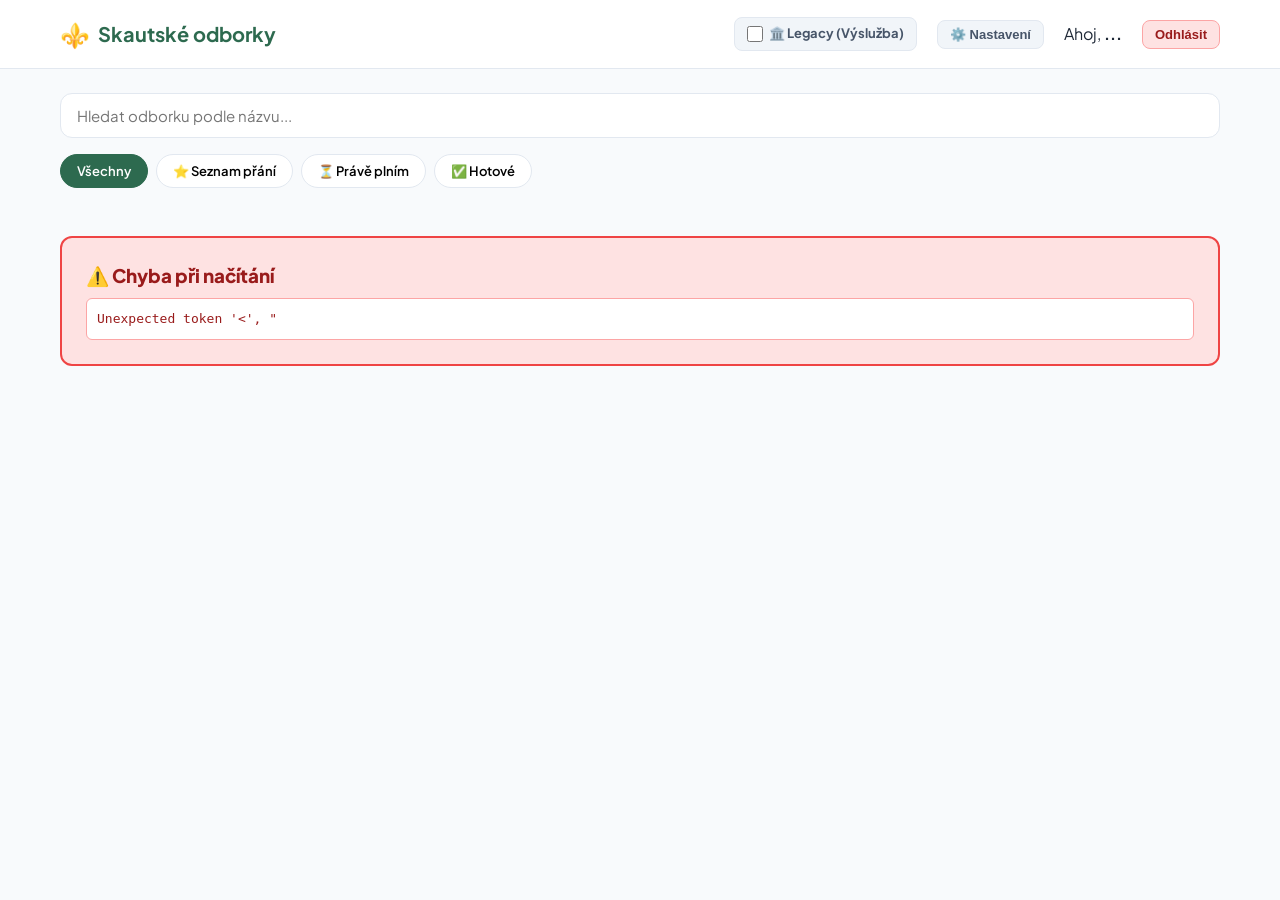
==== aplikace.html @ f05909e8 "Zmeny v teto verzy: Pridanani prihlasovani a ucty (zatim pouze zalozene mnou) Pridani dark modu Pres" ====
<!DOCTYPE html>
<html lang="cs">
<head>
    <meta charset="UTF-8">
    <meta name="viewport" content="width=device-width, initial-scale=1.0">
    <title>Skautské odborky - Tracker</title>
    <link rel="stylesheet" href="style.css">
    <link rel="preconnect" href="https://fonts.googleapis.com">
    <link rel="preconnect" href="https://fonts.gstatic.com" crossorigin>
    <link href="https://fonts.googleapis.com/css2?family=Plus+Jakarta+Sans:wght@400;500;600;700;800&display=swap" rel="stylesheet">
</head>
<body>

    <!-- Horní lišta -->
    <header class="navbar">
        <div class="container nav-content">
            <div class="logo">
                <span class="logo-icon">⚜️</span>
                <h1>Skautské odborky</h1>
            </div>
            <div class="user-panel">
                <div class="legacy-switch">
                    <label class="toggle-label" title="Přepnout mezi aktivními odborkami a odborkami ve výslužbě">
                        <input type="checkbox" id="legacy-toggle"> 
                        <span class="legacy-toggle-text">🏛️ Legacy (Výslužba)</span>
                    </label>
                </div>
                <button id="settings-btn" class="settings-btn" title="Nastavení profilu">⚙️ Nastavení</button>
                <div class="user-greeting">Ahoj, <strong id="username-display">...</strong></div>
                <button id="logout-btn" class="logout-btn" title="Odhlásit se">Odhlásit</button>
            </div>
        </div>
    </header>

    <!-- Hlavní obsah a filtry -->
    <main class="container">
        <section class="controls-section">
            <div class="search-box">
                <input type="text" id="search-input" placeholder="Hledat odborku podle názvu...">
            </div>

            <!-- Filtr podle stavu -->
            <div class="filter-tabs" id="status-filters">
                <button class="tab-btn active" data-status="all">Všechny</button>
                <button class="tab-btn" data-status="chci_plnit">⭐ Seznam přání</button>
                <button class="tab-btn" data-status="plnim">⏳ Právě plním</button>
                <button class="tab-btn" data-status="splneno">✅ Hotové</button>
            </div>

            <!-- Filtr podle kategorie -->
            <div class="category-filters" id="category-filters">
                <!-- Generováno JS -->
            </div>
        </section>

        <!-- Mřížka odborek -->
        <section class="badges-grid" id="badges-grid">
            <div class="loading">Načítám data z databáze a katalogu...</div>
        </section>
    </main>

    <!-- Modální okno detailu odborky -->
    <div class="modal-overlay" id="badge-modal">
        <div class="modal-card">
            <button class="modal-close" id="modal-close-btn">&times;</button>
            
            <div class="modal-header">
                <div class="modal-badge-meta">
                    <img id="modal-badge-icon" src="" alt="" class="modal-badge-icon" style="display: none;">
                    <div>
                        <div class="modal-meta-top" style="display: flex; align-items: center; gap: 8px; flex-wrap: wrap; margin-bottom: 2px;">
                            <span class="category-pill" id="modal-badge-category"></span>
                            <a id="modal-methodology-link" href="#" target="_blank" class="modal-external-link">Oficiální web ↗</a>
                            <a id="modal-junshop-link" href="#" target="_blank" class="modal-external-link">Junshop 🛍️</a>
                        </div>
                        <h2 id="modal-badge-title">Název odborky</h2>
                    </div>
                </div>
                <div class="modal-status-badge" id="modal-status-container"></div>
            </div>

            <p class="modal-description" id="modal-badge-desc"></p>

            <div class="modal-progress-summary">
                <div class="progress-box">
                    <span>Dokaž to: <strong id="dt-progress-text">0 / 0</strong></span>
                    <div class="progress-bar"><div class="progress-fill" id="dt-progress-bar"></div></div>
                </div>
                <div class="progress-box">
                    <span>Ukaž se: <strong id="us-progress-text">0 / 0</strong></span>
                    <div class="progress-bar"><div class="progress-fill" id="us-progress-bar"></div></div>
                </div>
            </div>

            <div class="modal-tasks-container">
                <div class="task-section">
                    <div class="task-section-header">
                        <h3>DOKAŽ TO <span>(hlavní podmínky)</span></h3>
                        <span class="req-label" id="dt-req-label"></span>
                    </div>
                    <ul class="task-list" id="dt-task-list"></ul>
                </div>
                <div class="task-section">
                    <div class="task-section-header">
                        <h3>UKAŽ SE <span>(doplňující podmínky)</span></h3>
                        <span class="req-label" id="us-req-label"></span>
                    </div>
                    <ul class="task-list" id="us-task-list"></ul>
                </div>
            </div>
        </div>
    </div>

    <!-- Modální okno pro nastavení profilu -->
    <div class="modal-overlay" id="settings-modal">
        <div class="modal-card" style="max-width: 420px; padding: 28px;">
            <button class="modal-close" id="settings-close-btn">&times;</button>
            <div class="modal-header" style="margin-bottom: 24px;">
                <h2 style="font-size: 22px; font-weight: 800; color: var(--text-main);">Nastavení profilu</h2>
            </div>
            
            <div class="form-group" style="margin-bottom: 24px;">
                <label style="display: block; font-size: 13px; font-weight: 600; margin-bottom: 6px;">Věková kategorie</label>
                <select id="settings-age-group" style="width: 100%; padding: 10px 12px; border: 1px solid var(--border); border-radius: 8px;">
                    <option value="mladsi_skauti">Mladší skauti / skautky</option>
                    <option value="starsi_skauti">Starší skauti / skautky</option>
                    <option value="roveri">Roveři a rangers</option>
                </select>
                <small style="display: block; color: var(--text-muted); font-size: 12px; margin-top: 6px;">
                    Změna kategorie automaticky přepočítá požadavky u všech odborek.
                </small>
            </div>

            <!-- Tmavý režim -->
            <div class="form-group" style="margin-bottom: 24px; display: flex; align-items: center; justify-content: space-between; padding: 12px 16px; border-radius: 8px; border: 1px solid var(--border);">
                <div>
                    <label style="display: block; font-size: 13px; font-weight: 700; margin-bottom: 2px;">🌙 Tmavý režim</label>
                    <small style="color: var(--text-muted); font-size: 12px;">Šetří oči ve tmě</small>
                </div>
                <label class="toggle-label">
                    <input type="checkbox" id="dark-mode-toggle" style="width: 18px; height: 18px; cursor: pointer;">
                </label>
            </div>

            <hr style="border: 0; border-top: 1px solid var(--border); margin: 24px 0;">

            <!-- Rozbalovací tlačítko pro změnu hesla -->
            <button type="button" id="toggle-password-btn" style="width: 100%; padding: 12px 16px; background: transparent; border: 1px solid var(--border); border-radius: 8px; cursor: pointer; color: var(--text-main); font-weight: 600; text-align: left; display: flex; justify-content: space-between; align-items: center;">
                <span>🔒 Změnit heslo</span>
                <span id="toggle-password-icon" style="color: var(--text-muted); font-size: 12px;">▼</span>
            </button>

            <!-- Skrytá sekce s formulářem -->
            <div id="password-section" style="display: none; margin-top: 16px;">
                <form id="change-password-form">
                    <div class="form-group" style="margin-bottom: 12px;">
                        <label style="display: block; font-size: 13px; font-weight: 600; margin-bottom: 6px;">Staré heslo</label>
                        <input type="password" id="old-password" required style="width: 100%; padding: 10px 12px; border: 1px solid var(--border); border-radius: 8px;">
                    </div>
                    <div class="form-group" style="margin-bottom: 16px;">
                        <label style="display: block; font-size: 13px; font-weight: 600; margin-bottom: 6px;">Nové heslo</label>
                        <input type="password" id="new-password" required style="width: 100%; padding: 10px 12px; border: 1px solid var(--border); border-radius: 8px;">
                    </div>
                    <div id="pwd-error" style="color: #dc2626; font-size: 13px; margin-bottom: 10px;"></div>
                    <div id="pwd-success" style="color: #15803d; font-size: 13px; margin-bottom: 10px;"></div>
                    <button type="submit" class="auth-btn" style="width: 100%; background: var(--primary); color: white; border: none; padding: 12px; border-radius: 8px; font-weight: 700; cursor: pointer;">Uložit nové heslo</button>
                </form>
            </div>
        </div>
    </div>

    <script src="app.js"></script>
</body>
</html>
---- style.css ----
:root {
    --primary: #2d6a4f;
    --primary-hover: #1b4332;
    --text-main: #1f2937;
    --text-muted: #64748b;
    --bg-page: #f8fafc;
    --bg-card: #ffffff;
    --border: #e2e8f0;
    --radius: 12px;
    --shadow: 0 4px 6px -1px rgba(0, 0, 0, 0.05), 0 2px 4px -2px rgba(0, 0, 0, 0.05);

    /* Oficiální barvy 10 kategorií */
    --cat-umelecke: #d94e34;
    --cat-technicke: #7a3026;
    --cat-tabornicke: #2d7a5b;
    --cat-humanitni: #6b528e;
    --cat-prirodovedne: #489a6b;
    --cat-sluzba: #c83232;
    --cat-vodacke: #1d9dc7;
    --cat-sportovni: #2b5997;
    --cat-oddil: #d93d59;
    --cat-duchovni: #c99a3e;
}

* {
    box-sizing: border-box;
    margin: 0;
    padding: 0;
}

body {
    font-family: 'Plus Jakarta Sans', sans-serif;
    background-color: var(--bg-page);
    color: var(--text-main);
    line-height: 1.5;
    transition: background-color 0.35s ease;
}

.container {
    max-width: 1200px;
    margin: 0 auto;
    padding: 0 20px;
}

/* =========================================
   ZÁKLADNÍ FORMULÁŘOVÉ PRVKY
========================================= */
select, input[type="text"], input[type="password"] {
    font-family: inherit;
    padding: 8px 12px;
    border: 1px solid var(--border);
    border-radius: 8px;
    background: #fff;
    color: var(--text-main);
    font-size: 14px;
    outline: none;
    transition: border-color 0.2s;
}

select:focus, input[type="text"]:focus, input[type="password"]:focus {
    border-color: var(--primary);
}

/* =========================================
   PŘIHLAŠOVÁNÍ & REGISTRACE (auth)
========================================= */
.auth-overlay {
    position: fixed;
    top: 0;
    left: 0;
    width: 100%;
    height: 100%;
    background: rgba(15, 23, 42, 0.75);
    backdrop-filter: blur(6px);
    display: flex;
    justify-content: center;
    align-items: center;
    z-index: 2000;
    padding: 20px;
}

.auth-card {
    background: #ffffff;
    border-radius: 16px;
    width: 100%;
    max-width: 420px;
    padding: 32px;
    box-shadow: 0 25px 50px -12px rgba(0, 0, 0, 0.25);
}

.auth-form h2 {
    font-size: 22px;
    font-weight: 800;
    margin-bottom: 20px;
    color: var(--text-main);
    text-align: center;
}

.form-group {
    margin-bottom: 16px;
}

.form-group label {
    display: block;
    font-size: 13px;
    font-weight: 600;
    margin-bottom: 6px;
    color: var(--text-main);
}

.auth-btn {
    width: 100%;
    background: var(--primary);
    color: #fff;
    border: none;
    padding: 12px;
    border-radius: 8px;
    font-weight: 700;
    font-size: 15px;
    cursor: pointer;
    transition: background 0.2s;
    margin-top: 8px;
}

.auth-btn:hover {
    background: var(--primary-hover);
}

.auth-error {
    color: #dc2626;
    font-size: 13px;
    margin-bottom: 12px;
    text-align: center;
    min-height: 18px;
}

.auth-switch {
    text-align: center;
    font-size: 13px;
    color: var(--text-muted);
    margin-top: 16px;
}

.auth-switch a {
    color: var(--primary);
    text-decoration: none;
    font-weight: 700;
}

/* =========================================
   NAVIGACE & HORNÍ LIŠTA
========================================= */
.navbar {
    background-color: var(--bg-card);
    border-bottom: 1px solid var(--border);
    padding: 16px 0;
    position: sticky;
    top: 0;
    z-index: 100;
}

.nav-content {
    display: flex;
    justify-content: space-between;
    align-items: center;
    flex-wrap: wrap;
    gap: 16px;
}

.logo {
    display: flex;
    align-items: center;
    gap: 8px;
}

.logo-icon {
    font-size: 24px;
}

.logo h1 {
    font-size: 20px;
    font-weight: 700;
    color: var(--primary);
}

.user-panel {
    display: flex;
    align-items: center;
    gap: 20px;
    flex-wrap: wrap;
}

.legacy-switch {
    background: #f1f5f9;
    border: 1px solid var(--border);
    padding: 6px 12px;
    border-radius: 8px;
    transition: all 0.2s;
}

.legacy-switch:hover {
    background: #e2e8f0;
}

.toggle-label {
    cursor: pointer;
    font-size: 13px;
    font-weight: 700;
    color: #475569;
    display: flex;
    align-items: center;
    gap: 6px;
}

.toggle-label input[type="checkbox"] {
    width: 16px;
    height: 16px;
    cursor: pointer;
    accent-color: #b45309;
}

body.legacy-mode-active {
    --primary: #92400e;
    --primary-hover: #78350f;
}

body.legacy-mode-active .navbar {
    border-bottom-color: #fde68a;
    background-color: #fffbeb;
}

.settings-btn {
    background: #f1f5f9;
    border: 1px solid var(--border);
    color: #475569;
    padding: 6px 12px;
    border-radius: 8px;
    font-size: 13px;
    font-weight: 700;
    cursor: pointer;
    transition: all 0.2s;
}

.settings-btn:hover {
    background: #e2e8f0;
    color: var(--text-main);
}

.logout-btn {
    background: #fee2e2;
    border: 1px solid #fca5a5;
    color: #991b1b;
    padding: 6px 12px;
    border-radius: 8px;
    font-size: 13px;
    font-weight: 700;
    cursor: pointer;
    transition: all 0.2s;
}

.logout-btn:hover {
    background: #fecaca;
}

/* =========================================
   FILTRY A OVLÁDÁNÍ
========================================= */
.controls-section {
    padding: 24px 0 16px;
    display: flex;
    flex-direction: column;
    gap: 16px;
}

.search-box input {
    width: 100%;
    padding: 12px 16px;
    font-size: 15px;
    border-radius: var(--radius);
}

.filter-tabs {
    display: flex;
    gap: 8px;
    flex-wrap: wrap;
}

.tab-btn {
    font-family: inherit;
    background: #fff;
    border: 1px solid var(--border);
    padding: 8px 16px;
    border-radius: 20px;
    font-size: 13px;
    font-weight: 600;
    cursor: pointer;
    transition: all 0.2s;
}

.tab-btn:hover {
    border-color: var(--primary);
}

.tab-btn.active {
    background: var(--primary);
    color: #fff;
    border-color: var(--primary);
}

.category-filters {
    display: flex;
    gap: 6px;
    flex-wrap: wrap;
}

.cat-btn {
    font-family: inherit;
    background: #fff;
    border: 1px solid var(--border);
    padding: 6px 12px;
    border-radius: 20px;
    font-size: 12px;
    color: var(--text-muted);
    cursor: pointer;
    transition: all 0.2s;
    display: flex;
    align-items: center;
    gap: 6px;
}

.cat-btn::before {
    content: '';
    display: inline-block;
    width: 8px;
    height: 8px;
    border-radius: 50%;
    background: var(--cat-color, #94a3b8);
}

.cat-btn:hover, .cat-btn.active {
    background: var(--cat-bg, #f1f5f9);
    color: var(--cat-color, var(--primary));
    border-color: var(--cat-color, var(--primary));
    font-weight: 600;
}

/* =========================================
   MŘÍŽKA ODBOREK (Grid)
========================================= */
.badges-grid {
    display: grid;
    grid-template-columns: repeat(auto-fill, minmax(280px, 1fr));
    gap: 20px;
    padding: 16px 0 60px;
}

.badge-card {
    background: var(--bg-card);
    border: 1px solid var(--border);
    border-top: 4px solid var(--badge-theme-color, var(--primary));
    border-radius: var(--radius);
    padding: 20px;
    box-shadow: var(--shadow);
    cursor: pointer;
    transition: transform 0.2s, box-shadow 0.2s;
    display: flex;
    flex-direction: column;
    justify-content: space-between;
    position: relative;
}

.badge-card.is-legacy {
    border-style: dashed;
    background: #fafaf9;
}

.badge-card:hover {
    transform: translateY(-3px);
    box-shadow: 0 10px 15px -3px rgba(0, 0, 0, 0.08);
}

.card-top {
    display: flex;
    justify-content: space-between;
    align-items: center;
    margin-bottom: 12px;
}

.card-top-right {
    display: flex;
    align-items: center;
    gap: 8px;
}

.card-header-main {
    display: flex;
    align-items: flex-start;
    gap: 14px;
    margin-bottom: 8px;
}

.badge-icon-img {
    width: 48px;
    height: 48px;
    object-fit: contain;
    flex-shrink: 0;
    border-radius: 8px;
    background: #f8fafc;
    padding: 2px;
    border: 1px solid var(--border);
}

.star-btn {
    background: none;
    border: none;
    font-size: 20px;
    line-height: 1;
    cursor: pointer;
    color: #cbd5e1;
    transition: transform 0.2s, color 0.2s;
    padding: 2px;
}

.star-btn:hover {
    transform: scale(1.25);
    color: #f59e0b;
}

.star-btn.active {
    color: #f59e0b;
}

.category-pill {
    display: inline-block;
    background: var(--badge-theme-bg, #f1f5f9);
    color: var(--badge-theme-color, var(--primary));
    font-size: 11px;
    font-weight: 700;
    padding: 4px 10px;
    border-radius: 6px;
}

.status-badge {
    font-size: 11px;
    font-weight: 700;
    padding: 3px 8px;
    border-radius: 4px;
}

.status-chci_plnit { background: #fef3c7; color: #b45309; }
.status-plnim { background: #e0f2fe; color: #0369a1; }
.status-splneno { background: #dcfce7; color: #15803d; }

.badge-card h3 {
    font-size: 16px;
    font-weight: 700;
    margin-bottom: 4px;
}

.badge-card p {
    font-size: 13px;
    color: var(--text-muted);
    margin-bottom: 16px;
    display: -webkit-box;
    -webkit-line-clamp: 2;
    -webkit-box-orient: vertical;
    overflow: hidden;
}

.progress-box {
    margin-top: 8px;
}

.progress-box span {
    display: flex;
    justify-content: space-between;
    font-size: 11px;
    color: var(--text-muted);
    margin-bottom: 4px;
}

.progress-bar {
    width: 100%;
    height: 6px;
    background: #e2e8f0;
    border-radius: 3px;
    overflow: hidden;
}

.progress-fill {
    height: 100%;
    background: var(--badge-theme-color, var(--primary));
    border-radius: 3px;
    transition: width 0.3s;
}

/* =========================================
   MODÁLNÍ OKNA (Detail a Nastavení)
========================================= */
.modal-overlay {
    position: fixed;
    top: 0;
    left: 0;
    width: 100%;
    height: 100%;
    background: rgba(15, 23, 42, 0.6);
    backdrop-filter: blur(4px);
    display: none;
    justify-content: center;
    align-items: center;
    z-index: 1000;
    padding: 20px;
}

.modal-overlay.open {
    display: flex;
}

.modal-card {
    background-color: var(--badge-theme-bg, #f8fafc);
    border-top: 6px solid var(--badge-theme-color, var(--primary));
    border-radius: 18px;
    width: 100%;
    max-width: 760px;
    max-height: 90vh;
    overflow-y: auto;
    padding: 32px;
    position: relative;
    box-shadow: 0 25px 50px -12px rgba(0, 0, 0, 0.25);
}

.modal-close {
    position: absolute;
    top: 20px;
    right: 20px;
    background: #fff;
    border: 1px solid var(--border);
    border-radius: 50%;
    width: 34px;
    height: 34px;
    display: flex;
    align-items: center;
    justify-content: center;
    font-size: 20px;
    cursor: pointer;
    color: var(--text-muted);
    transition: all 0.2s;
}

.modal-close:hover {
    background: #f1f5f9;
    color: var(--text-main);
}

.modal-header {
    display: flex;
    justify-content: space-between;
    align-items: center;
    flex-wrap: wrap;
    gap: 16px;
    margin-bottom: 16px;
    padding-right: 40px;
}

.modal-badge-meta {
    display: flex;
    align-items: center;
    gap: 16px;
}

.modal-badge-icon {
    width: 60px;
    height: 60px;
    object-fit: contain;
    flex-shrink: 0;
    border-radius: 10px;
    background: #ffffff;
    padding: 4px;
    border: 1px solid var(--border);
    box-shadow: 0 2px 4px rgba(0, 0, 0, 0.05);
}

.modal-external-link {
    font-size: 11px;
    font-weight: 600;
    color: var(--text-muted);
    text-decoration: none;
    background: rgba(0, 0, 0, 0.04);
    padding: 2px 8px;
    border-radius: 4px;
    border: 1px solid rgba(0, 0, 0, 0.05);
    transition: all 0.2s;
}

.modal-external-link:hover {
    color: var(--primary);
    background: rgba(0, 0, 0, 0.08);
    border-color: var(--primary);
}

.modal-badge-meta h2 {
    font-size: 24px;
    font-weight: 800;
    margin-top: 4px;
    color: var(--text-main);
}

.modal-status-badge {
    display: flex;
    align-items: center;
    gap: 10px;
}

.modal-description {
    font-size: 14px;
    color: var(--text-main);
    background: rgba(255, 255, 255, 0.7);
    border: 1px solid rgba(0, 0, 0, 0.05);
    padding: 14px 18px;
    border-radius: 10px;
    margin-bottom: 20px;
    line-height: 1.6;
}

.modal-progress-summary {
    display: grid;
    grid-template-columns: 1fr 1fr;
    gap: 16px;
    background: #ffffff;
    padding: 16px 20px;
    border-radius: 12px;
    border: 1px solid rgba(0, 0, 0, 0.06);
    box-shadow: 0 1px 3px rgba(0, 0, 0, 0.03);
    margin-bottom: 28px;
}

/* =========================================
   ÚKOLY V MODALU (Task list)
========================================= */
.task-section {
    margin-bottom: 28px;
}

.task-section-header {
    display: flex;
    justify-content: space-between;
    align-items: baseline;
    border-bottom: 2px solid rgba(0, 0, 0, 0.08);
    padding-bottom: 8px;
    margin-bottom: 14px;
}

.task-section-header h3 {
    font-size: 15px;
    font-weight: 800;
    letter-spacing: 0.5px;
}

.task-section-header h3 span {
    font-weight: 500;
    font-size: 13px;
    color: var(--text-muted);
}

.req-label {
    font-size: 12px;
    font-weight: 700;
    color: var(--badge-theme-color, var(--primary));
    background: #fff;
    padding: 2px 8px;
    border-radius: 6px;
    border: 1px solid rgba(0, 0, 0, 0.05);
}

.task-list {
    list-style: none;
    display: flex;
    flex-direction: column;
    gap: 10px;
}

.task-item {
    display: flex;
    align-items: flex-start;
    gap: 14px;
    padding: 14px 16px;
    background: #ffffff;
    border: 1px solid rgba(0, 0, 0, 0.06);
    border-radius: 10px;
    box-shadow: 0 1px 2px rgba(0, 0, 0, 0.02);
    transition: all 0.2s;
}

.task-item:hover {
    border-color: var(--badge-theme-color, var(--primary));
    transform: translateX(2px);
}

.task-item input[type="checkbox"] {
    margin-top: 3px;
    width: 20px;
    height: 20px;
    cursor: pointer;
    accent-color: var(--badge-theme-color, var(--primary));
    flex-shrink: 0;
}

.task-content {
    flex-grow: 1;
    display: flex;
    flex-direction: column;
    gap: 2px;
}

.task-header {
    display: flex;
    align-items: center;
    gap: 8px;
}

.task-badge-tag {
    display: inline-flex;
    align-items: center;
    justify-content: center;
    min-width: 22px;
    height: 22px;
    padding: 0 6px;
    font-size: 11px;
    font-weight: 800;
    border-radius: 6px;
    background: var(--badge-theme-bg, #f1f5f9);
    color: var(--badge-theme-color, var(--primary));
    border: 1px solid rgba(0, 0, 0, 0.08);
}

.task-title {
    font-size: 14px;
    font-weight: 700;
    color: var(--text-main);
    cursor: pointer;
}

.task-body {
    font-size: 13px;
    color: var(--text-muted);
    line-height: 1.5;
    margin-top: 2px;
    cursor: pointer;
}

.task-item.completed {
    background: #f8fafc;
    opacity: 0.75;
}

.task-item.completed .task-title,
.task-item.completed .task-body {
    text-decoration: line-through;
    color: var(--text-muted);
}

.task-actions {
    display: flex;
    align-items: center;
    gap: 8px;
    flex-shrink: 0;
}

.task-plan-btn {
    background: #f1f5f9;
    border: 1px solid var(--border);
    border-radius: 6px;
    width: 28px;
    height: 28px;
    display: flex;
    align-items: center;
    justify-content: center;
    font-size: 14px;
    cursor: pointer;
    transition: all 0.2s;
    color: #94a3b8;
}

.task-plan-btn:hover {
    background: #e2e8f0;
    color: #b45309;
}

.task-plan-btn.active {
    background: #fef3c7;
    border-color: #f59e0b;
    color: #d97706;
}

.task-item.planned {
    border-left: 3px solid #f59e0b;
    background: #fffdf5;
}

.loading {
    padding: 40px;
    text-align: center;
    color: var(--text-muted);
}

/* =========================================
   TMAVÝ REŽIM (Dark Mode)
========================================= */
body.dark-mode {
    --bg-page: #0f172a;
    --bg-card: #1e293b;
    --text-main: #f8fafc;
    --text-muted: #94a3b8;
    --border: #334155;
    
    background-color: var(--bg-page);
    color: var(--text-main);
}

body.dark-mode .auth-card,
body.dark-mode .modal-card,
body.dark-mode .badge-card,
body.dark-mode .navbar,
body.dark-mode .task-item,
body.dark-mode select,
body.dark-mode input[type="text"],
body.dark-mode input[type="password"] {
    background-color: var(--bg-card);
    color: var(--text-main);
    border-color: var(--border);
}

/* Ponechání barevných horních linek na kartách a modalech v dark módu */
body.dark-mode .badge-card,
body.dark-mode .modal-card {
    border-top-color: var(--badge-theme-color, var(--primary));
}

body.dark-mode .navbar {
    background-color: #0f172a;
}

body.dark-mode .badge-card.is-legacy {
    background-color: #1a2234;
}

body.dark-mode .tab-btn,
body.dark-mode .cat-btn,
body.dark-mode .settings-btn,
body.dark-mode .legacy-switch,
body.dark-mode .task-plan-btn {
    background-color: var(--bg-card);
    color: var(--text-main);
    border-color: var(--border);
}

body.dark-mode .tab-btn.active {
    background-color: var(--primary);
    border-color: var(--primary);
    color: white;
}

body.dark-mode .tab-btn:hover,
body.dark-mode .cat-btn:hover,
body.dark-mode .settings-btn:hover,
body.dark-mode .legacy-switch:hover {
    background-color: #334155;
}

body.dark-mode .toggle-label {
    color: var(--text-main);
}

body.dark-mode .modal-description {
    background: rgba(0, 0, 0, 0.2);
    color: #cbd5e1;
    border-color: var(--border);
}

body.dark-mode .modal-progress-summary {
    background: #1e293b;
    border-color: var(--border);
}

body.dark-mode .modal-close {
    background: var(--bg-card);
    border-color: var(--border);
}

body.dark-mode .modal-close:hover {
    background: var(--border);
}

body.dark-mode .req-label {
    background: var(--bg-card);
    border-color: var(--border);
}

body.dark-mode .task-item.completed {
    background: #0f172a;
    opacity: 0.6;
}

body.dark-mode .task-item.planned {
    background: #27272a;
    border-left-color: #d97706;
}

body.dark-mode .task-plan-btn.active {
    background: #451a03;
    border-color: #d97706;
    color: #fbbf24;
}

body.dark-mode .modal-badge-meta h2 {
    color: var(--text-main);
}

body.dark-mode .progress-bar {
    background: #334155;
}

body.dark-mode select:focus, 
body.dark-mode input[type="text"]:focus, 
body.dark-mode input[type="password"]:focus {
    border-color: var(--primary);
}
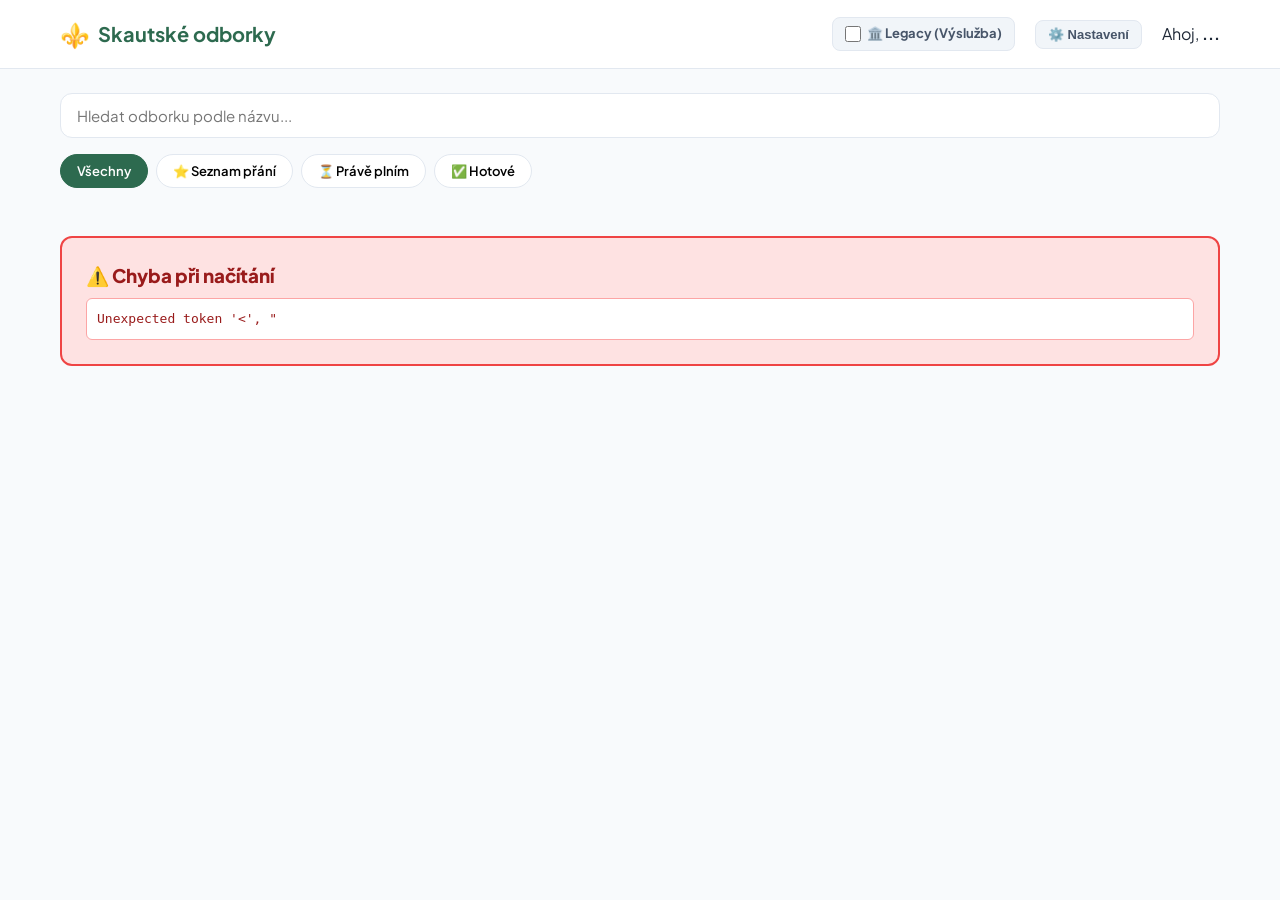
==== commit 8280e525: "Opraveni funkci skupiny (zobrazeni hlavni listy)" ====
--- a/aplikace.html
+++ b/aplikace.html
@@ -25,9 +25,11 @@
                         <span class="legacy-toggle-text">🏛️ Legacy (Výslužba)</span>
                     </label>
                 </div>
+                <!-- Tlačítko pro rychlý přechod do skupiny -->
+                <button id="header-group-btn" class="settings-btn" style="display: none; background: var(--primary); color: white; border: none;">🏕️ Moje skupina</button>
                 <button id="settings-btn" class="settings-btn" title="Nastavení profilu">⚙️ Nastavení</button>
                 <div class="user-greeting">Ahoj, <strong id="username-display">...</strong></div>
-                <button id="logout-btn" class="logout-btn" title="Odhlásit se">Odhlásit</button>
+                <!-- Původní odhlášení můžeme nechat nebo schovat -->
             </div>
         </div>
     </header>
@@ -144,28 +146,32 @@
 
             <hr style="border: 0; border-top: 1px solid var(--border); margin: 24px 0;">
 
-            <!-- Rozbalovací tlačítko pro změnu hesla -->
-            <button type="button" id="toggle-password-btn" style="width: 100%; padding: 12px 16px; background: transparent; border: 1px solid var(--border); border-radius: 8px; cursor: pointer; color: var(--text-main); font-weight: 600; text-align: left; display: flex; justify-content: space-between; align-items: center;">
-                <span>🔒 Změnit heslo</span>
-                <span id="toggle-password-icon" style="color: var(--text-muted); font-size: 12px;">▼</span>
-            </button>
+            <!-- Sekce: Moje Skupina -->
+            <div style="margin-bottom: 24px;">
+                <h3 style="font-size: 16px; font-weight: 700; margin-bottom: 12px;">Moje skupina</h3>
+                
+                <div id="user-group-info" style="display: none; padding: 16px; background: rgba(45, 106, 79, 0.1); border: 1px solid var(--primary); border-radius: 8px; text-align: center;">
+                    <p style="font-size: 13px; color: var(--text-muted); margin-bottom: 4px;">Jsi členem skupiny:</p>
+                    <strong id="user-group-name" style="display: block; font-size: 18px; color: var(--primary);">Název skupiny</strong>
+                </div>
 
-            <!-- Skrytá sekce s formulářem -->
-            <div id="password-section" style="display: none; margin-top: 16px;">
-                <form id="change-password-form">
-                    <div class="form-group" style="margin-bottom: 12px;">
-                        <label style="display: block; font-size: 13px; font-weight: 600; margin-bottom: 6px;">Staré heslo</label>
-                        <input type="password" id="old-password" required style="width: 100%; padding: 10px 12px; border: 1px solid var(--border); border-radius: 8px;">
+                <div id="join-group-form" style="display: none;">
+                    <p style="font-size: 13px; color: var(--text-muted); margin-bottom: 12px;">Zadej pozvací kód od svého vedoucího.</p>
+                    <div style="display: flex; gap: 8px;">
+                        <input type="text" id="invite-code-input" placeholder="Zadej kód (např. ABC123)" style="flex-grow: 1; padding: 10px 12px; border: 1px solid var(--border); border-radius: 8px; text-transform: uppercase;">
+                        <button id="join-group-btn" class="settings-btn" style="background: var(--primary); color: white; border: none;">Přidat se</button>
                     </div>
-                    <div class="form-group" style="margin-bottom: 16px;">
-                        <label style="display: block; font-size: 13px; font-weight: 600; margin-bottom: 6px;">Nové heslo</label>
-                        <input type="password" id="new-password" required style="width: 100%; padding: 10px 12px; border: 1px solid var(--border); border-radius: 8px;">
-                    </div>
-                    <div id="pwd-error" style="color: #dc2626; font-size: 13px; margin-bottom: 10px;"></div>
-                    <div id="pwd-success" style="color: #15803d; font-size: 13px; margin-bottom: 10px;"></div>
-                    <button type="submit" class="auth-btn" style="width: 100%; background: var(--primary); color: white; border: none; padding: 12px; border-radius: 8px; font-weight: 700; cursor: pointer;">Uložit nové heslo</button>
-                </form>
+                    <div id="group-error" style="color: #dc2626; font-size: 13px; margin-top: 8px;"></div>
+                </div>
             </div>
+
+            <hr style="border: 0; border-top: 1px solid var(--border); margin: 24px 0;">
+
+            <!-- Proklik na samostatnou stránku pro změnu hesla -->
+            <a href="zmena-hesla.html" class="settings-btn" style="display: block; text-align: center; text-decoration: none; padding: 12px; margin-bottom: 12px; font-weight: 600;">🔒 Přejít na změnu hesla</a>
+
+            <!-- Tlačítko pro odhlášení -->
+            <button id="logout-btn-settings" class="logout-btn" style="width: 100%; padding: 12px; text-align: center;">🚪 Odhlásit se a přejít na přihlášení</button>
         </div>
     </div>
 
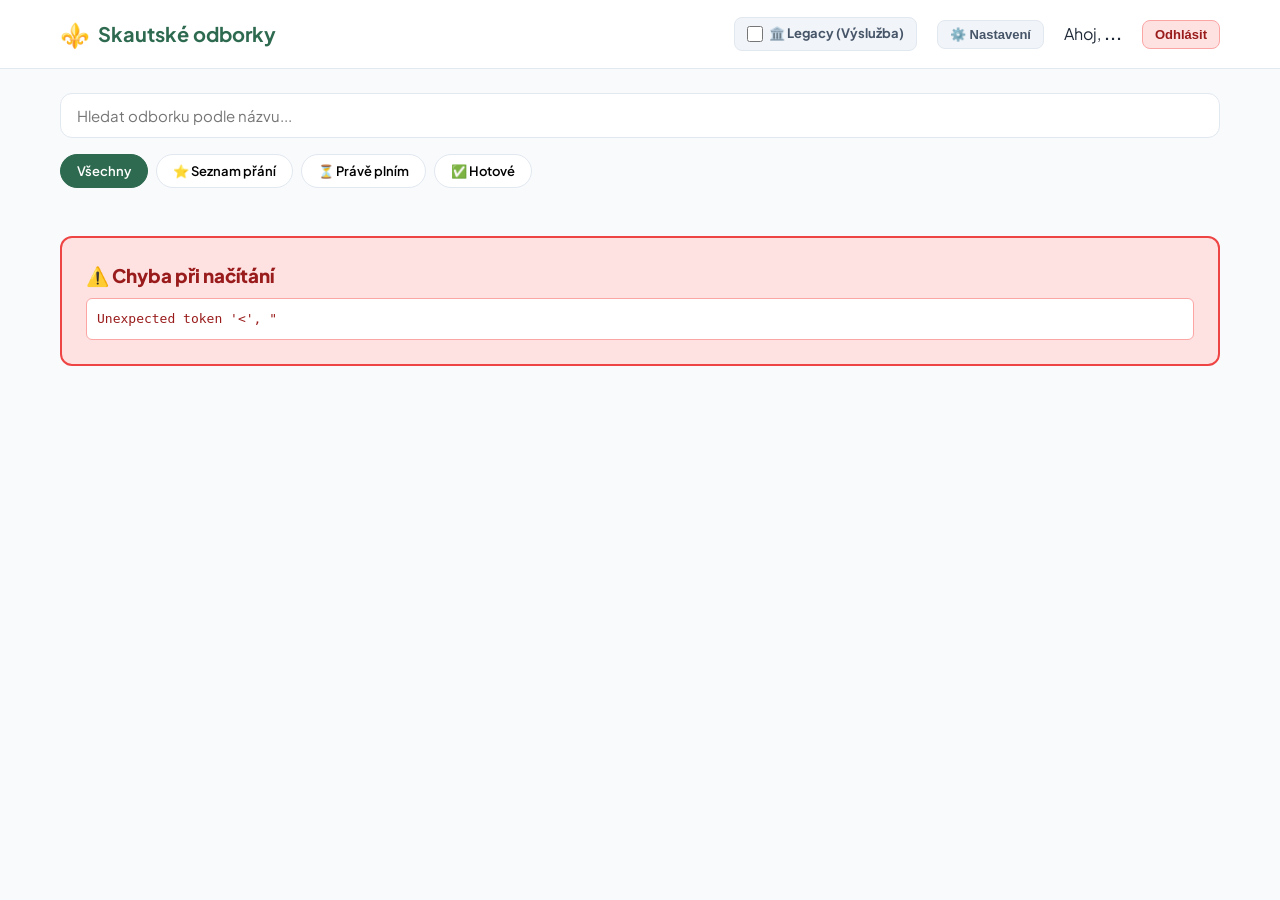
==== commit c931651f: "Revert "Opraveni funkci skupiny (zobrazeni hlavni listy)" This reverts commit 8280e5256de6cef2205dec" ====
--- a/aplikace.html
+++ b/aplikace.html
@@ -25,11 +25,9 @@
                         <span class="legacy-toggle-text">🏛️ Legacy (Výslužba)</span>
                     </label>
                 </div>
-                <!-- Tlačítko pro rychlý přechod do skupiny -->
-                <button id="header-group-btn" class="settings-btn" style="display: none; background: var(--primary); color: white; border: none;">🏕️ Moje skupina</button>
                 <button id="settings-btn" class="settings-btn" title="Nastavení profilu">⚙️ Nastavení</button>
                 <div class="user-greeting">Ahoj, <strong id="username-display">...</strong></div>
-                <!-- Původní odhlášení můžeme nechat nebo schovat -->
+                <button id="logout-btn" class="logout-btn" title="Odhlásit se">Odhlásit</button>
             </div>
         </div>
     </header>
@@ -146,32 +144,28 @@
 
             <hr style="border: 0; border-top: 1px solid var(--border); margin: 24px 0;">
 
-            <!-- Sekce: Moje Skupina -->
-            <div style="margin-bottom: 24px;">
-                <h3 style="font-size: 16px; font-weight: 700; margin-bottom: 12px;">Moje skupina</h3>
-                
-                <div id="user-group-info" style="display: none; padding: 16px; background: rgba(45, 106, 79, 0.1); border: 1px solid var(--primary); border-radius: 8px; text-align: center;">
-                    <p style="font-size: 13px; color: var(--text-muted); margin-bottom: 4px;">Jsi členem skupiny:</p>
-                    <strong id="user-group-name" style="display: block; font-size: 18px; color: var(--primary);">Název skupiny</strong>
-                </div>
+            <!-- Rozbalovací tlačítko pro změnu hesla -->
+            <button type="button" id="toggle-password-btn" style="width: 100%; padding: 12px 16px; background: transparent; border: 1px solid var(--border); border-radius: 8px; cursor: pointer; color: var(--text-main); font-weight: 600; text-align: left; display: flex; justify-content: space-between; align-items: center;">
+                <span>🔒 Změnit heslo</span>
+                <span id="toggle-password-icon" style="color: var(--text-muted); font-size: 12px;">▼</span>
+            </button>
 
-                <div id="join-group-form" style="display: none;">
-                    <p style="font-size: 13px; color: var(--text-muted); margin-bottom: 12px;">Zadej pozvací kód od svého vedoucího.</p>
-                    <div style="display: flex; gap: 8px;">
-                        <input type="text" id="invite-code-input" placeholder="Zadej kód (např. ABC123)" style="flex-grow: 1; padding: 10px 12px; border: 1px solid var(--border); border-radius: 8px; text-transform: uppercase;">
-                        <button id="join-group-btn" class="settings-btn" style="background: var(--primary); color: white; border: none;">Přidat se</button>
+            <!-- Skrytá sekce s formulářem -->
+            <div id="password-section" style="display: none; margin-top: 16px;">
+                <form id="change-password-form">
+                    <div class="form-group" style="margin-bottom: 12px;">
+                        <label style="display: block; font-size: 13px; font-weight: 600; margin-bottom: 6px;">Staré heslo</label>
+                        <input type="password" id="old-password" required style="width: 100%; padding: 10px 12px; border: 1px solid var(--border); border-radius: 8px;">
                     </div>
-                    <div id="group-error" style="color: #dc2626; font-size: 13px; margin-top: 8px;"></div>
-                </div>
+                    <div class="form-group" style="margin-bottom: 16px;">
+                        <label style="display: block; font-size: 13px; font-weight: 600; margin-bottom: 6px;">Nové heslo</label>
+                        <input type="password" id="new-password" required style="width: 100%; padding: 10px 12px; border: 1px solid var(--border); border-radius: 8px;">
+                    </div>
+                    <div id="pwd-error" style="color: #dc2626; font-size: 13px; margin-bottom: 10px;"></div>
+                    <div id="pwd-success" style="color: #15803d; font-size: 13px; margin-bottom: 10px;"></div>
+                    <button type="submit" class="auth-btn" style="width: 100%; background: var(--primary); color: white; border: none; padding: 12px; border-radius: 8px; font-weight: 700; cursor: pointer;">Uložit nové heslo</button>
+                </form>
             </div>
-
-            <hr style="border: 0; border-top: 1px solid var(--border); margin: 24px 0;">
-
-            <!-- Proklik na samostatnou stránku pro změnu hesla -->
-            <a href="zmena-hesla.html" class="settings-btn" style="display: block; text-align: center; text-decoration: none; padding: 12px; margin-bottom: 12px; font-weight: 600;">🔒 Přejít na změnu hesla</a>
-
-            <!-- Tlačítko pro odhlášení -->
-            <button id="logout-btn-settings" class="logout-btn" style="width: 100%; padding: 12px; text-align: center;">🚪 Odhlásit se a přejít na přihlášení</button>
         </div>
     </div>
 
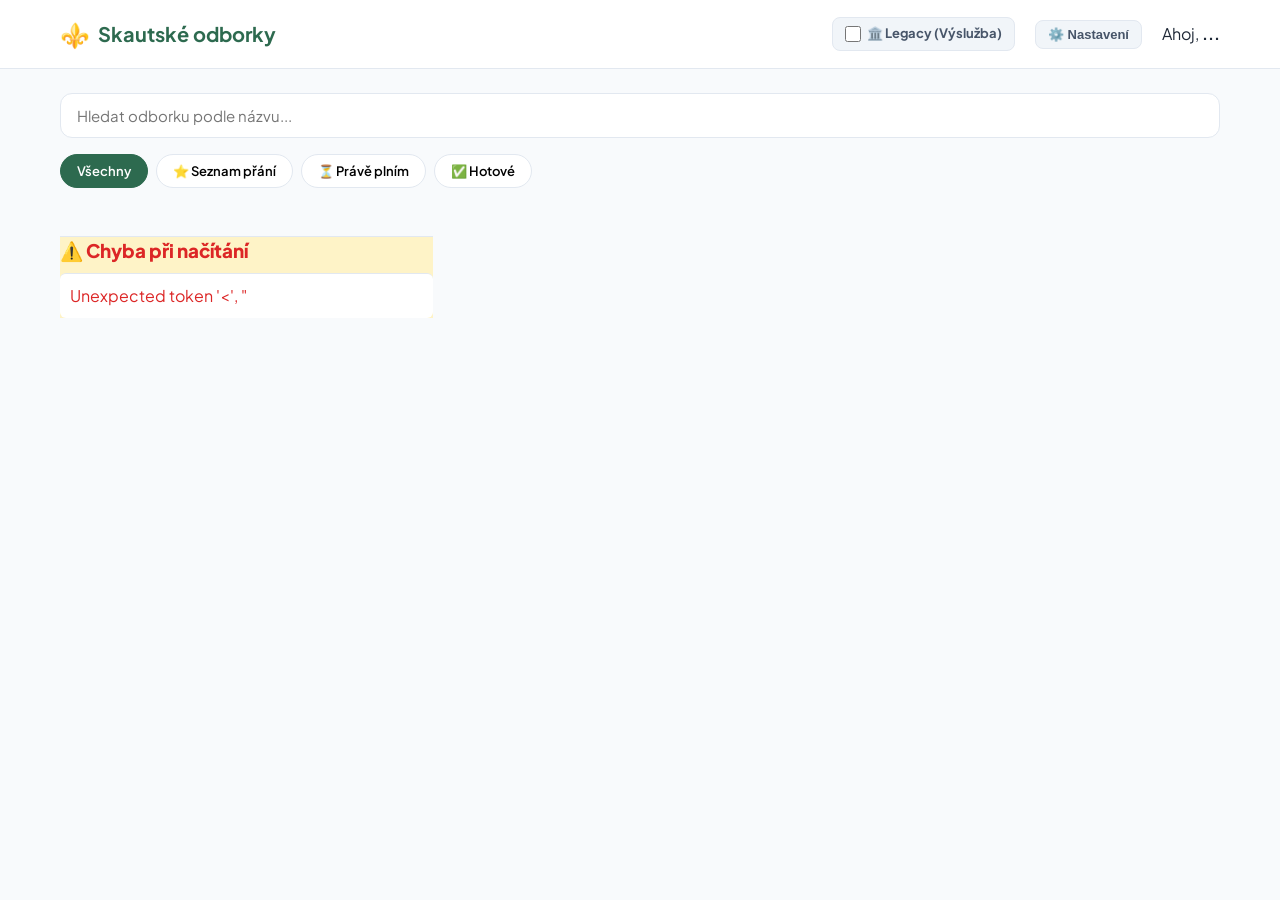
==== commit 67026c4b: "Posledni uprava skupiny (nastaveni skupiny)" ====
--- a/aplikace.html
+++ b/aplikace.html
@@ -5,13 +5,10 @@
     <meta name="viewport" content="width=device-width, initial-scale=1.0">
     <title>Skautské odborky - Tracker</title>
     <link rel="stylesheet" href="style.css">
-    <link rel="preconnect" href="https://fonts.googleapis.com">
-    <link rel="preconnect" href="https://fonts.gstatic.com" crossorigin>
     <link href="https://fonts.googleapis.com/css2?family=Plus+Jakarta+Sans:wght@400;500;600;700;800&display=swap" rel="stylesheet">
 </head>
 <body>
 
-    <!-- Horní lišta -->
     <header class="navbar">
         <div class="container nav-content">
             <div class="logo">
@@ -25,21 +22,19 @@
                         <span class="legacy-toggle-text">🏛️ Legacy (Výslužba)</span>
                     </label>
                 </div>
+                <button id="header-group-btn" class="settings-btn settings-btn-primary hidden">🏕️ Moje skupina</button>
                 <button id="settings-btn" class="settings-btn" title="Nastavení profilu">⚙️ Nastavení</button>
                 <div class="user-greeting">Ahoj, <strong id="username-display">...</strong></div>
-                <button id="logout-btn" class="logout-btn" title="Odhlásit se">Odhlásit</button>
             </div>
         </div>
     </header>
 
-    <!-- Hlavní obsah a filtry -->
     <main class="container">
         <section class="controls-section">
             <div class="search-box">
                 <input type="text" id="search-input" placeholder="Hledat odborku podle názvu...">
             </div>
 
-            <!-- Filtr podle stavu -->
             <div class="filter-tabs" id="status-filters">
                 <button class="tab-btn active" data-status="all">Všechny</button>
                 <button class="tab-btn" data-status="chci_plnit">⭐ Seznam přání</button>
@@ -47,28 +42,25 @@
                 <button class="tab-btn" data-status="splneno">✅ Hotové</button>
             </div>
 
-            <!-- Filtr podle kategorie -->
             <div class="category-filters" id="category-filters">
                 <!-- Generováno JS -->
             </div>
         </section>
 
-        <!-- Mřížka odborek -->
         <section class="badges-grid" id="badges-grid">
             <div class="loading">Načítám data z databáze a katalogu...</div>
         </section>
     </main>
 
-    <!-- Modální okno detailu odborky -->
     <div class="modal-overlay" id="badge-modal">
         <div class="modal-card">
             <button class="modal-close" id="modal-close-btn">&times;</button>
             
             <div class="modal-header">
                 <div class="modal-badge-meta">
-                    <img id="modal-badge-icon" src="" alt="" class="modal-badge-icon" style="display: none;">
+                    <img id="modal-badge-icon" src="" alt="" class="modal-badge-icon hidden">
                     <div>
-                        <div class="modal-meta-top" style="display: flex; align-items: center; gap: 8px; flex-wrap: wrap; margin-bottom: 2px;">
+                        <div class="flex items-center gap-8 flex-wrap mb-2">
                             <span class="category-pill" id="modal-badge-category"></span>
                             <a id="modal-methodology-link" href="#" target="_blank" class="modal-external-link">Oficiální web ↗</a>
                             <a id="modal-junshop-link" href="#" target="_blank" class="modal-external-link">Junshop 🛍️</a>
@@ -111,64 +103,62 @@
         </div>
     </div>
 
-    <!-- Modální okno pro nastavení profilu -->
     <div class="modal-overlay" id="settings-modal">
-        <div class="modal-card" style="max-width: 420px; padding: 28px;">
+        <div class="modal-card small">
             <button class="modal-close" id="settings-close-btn">&times;</button>
-            <div class="modal-header" style="margin-bottom: 24px;">
-                <h2 style="font-size: 22px; font-weight: 800; color: var(--text-main);">Nastavení profilu</h2>
+            <div class="modal-header mb-24">
+                <h2 class="font-22 font-800 text-main">Nastavení profilu</h2>
             </div>
             
-            <div class="form-group" style="margin-bottom: 24px;">
-                <label style="display: block; font-size: 13px; font-weight: 600; margin-bottom: 6px;">Věková kategorie</label>
-                <select id="settings-age-group" style="width: 100%; padding: 10px 12px; border: 1px solid var(--border); border-radius: 8px;">
+            <div class="form-group mb-24">
+                <label class="block font-13 font-600 mb-6">Věková kategorie</label>
+                <select id="settings-age-group" class="w-100 p-10 rounded-8 border-top-1">
                     <option value="mladsi_skauti">Mladší skauti / skautky</option>
                     <option value="starsi_skauti">Starší skauti / skautky</option>
                     <option value="roveri">Roveři a rangers</option>
                 </select>
-                <small style="display: block; color: var(--text-muted); font-size: 12px; margin-top: 6px;">
+                <small class="block text-muted font-12 mt-6">
                     Změna kategorie automaticky přepočítá požadavky u všech odborek.
                 </small>
             </div>
 
-            <!-- Tmavý režim -->
-            <div class="form-group" style="margin-bottom: 24px; display: flex; align-items: center; justify-content: space-between; padding: 12px 16px; border-radius: 8px; border: 1px solid var(--border);">
+            <div class="form-group flex justify-between items-center p-12 rounded-8 border-top-1 mb-24">
                 <div>
-                    <label style="display: block; font-size: 13px; font-weight: 700; margin-bottom: 2px;">🌙 Tmavý režim</label>
-                    <small style="color: var(--text-muted); font-size: 12px;">Šetří oči ve tmě</small>
+                    <label class="block font-13 font-700 mb-2">🌙 Tmavý režim</label>
+                    <small class="text-muted font-12">Šetří oči ve tmě</small>
                 </div>
-                <label class="toggle-label">
-                    <input type="checkbox" id="dark-mode-toggle" style="width: 18px; height: 18px; cursor: pointer;">
+                <label class="toggle-label large-toggle">
+                    <input type="checkbox" id="dark-mode-toggle" class="cursor-pointer">
                 </label>
             </div>
 
-            <hr style="border: 0; border-top: 1px solid var(--border); margin: 24px 0;">
+            <hr class="border-0 border-top-1 my-24">
 
-            <!-- Rozbalovací tlačítko pro změnu hesla -->
-            <button type="button" id="toggle-password-btn" style="width: 100%; padding: 12px 16px; background: transparent; border: 1px solid var(--border); border-radius: 8px; cursor: pointer; color: var(--text-main); font-weight: 600; text-align: left; display: flex; justify-content: space-between; align-items: center;">
-                <span>🔒 Změnit heslo</span>
-                <span id="toggle-password-icon" style="color: var(--text-muted); font-size: 12px;">▼</span>
-            </button>
+            <div class="mb-24">
+                <h3 class="font-16 font-700 mb-12">Moje skupina</h3>
+                
+                <div id="user-group-info" class="hidden p-16 rounded-8 border-top-1 text-center bg-success-light">
+                    <p class="font-13 text-muted mb-4">Jsi členem skupiny:</p>
+                    <strong id="user-group-name" class="block font-18 text-primary">Název skupiny</strong>
+                </div>
 
-            <!-- Skrytá sekce s formulářem -->
-            <div id="password-section" style="display: none; margin-top: 16px;">
-                <form id="change-password-form">
-                    <div class="form-group" style="margin-bottom: 12px;">
-                        <label style="display: block; font-size: 13px; font-weight: 600; margin-bottom: 6px;">Staré heslo</label>
-                        <input type="password" id="old-password" required style="width: 100%; padding: 10px 12px; border: 1px solid var(--border); border-radius: 8px;">
+                <div id="join-group-form" class="hidden">
+                    <p class="font-13 text-muted mb-12">Zadej pozvací kód od svého vedoucího.</p>
+                    <div class="flex gap-8">
+                        <input type="text" id="invite-code-input" placeholder="Zadej kód (např. ABC123)" class="flex-grow p-10 rounded-8 border-top-1" style="text-transform: uppercase;">
+                        <button id="join-group-btn" class="settings-btn settings-btn-primary">Přidat se</button>
                     </div>
-                    <div class="form-group" style="margin-bottom: 16px;">
-                        <label style="display: block; font-size: 13px; font-weight: 600; margin-bottom: 6px;">Nové heslo</label>
-                        <input type="password" id="new-password" required style="width: 100%; padding: 10px 12px; border: 1px solid var(--border); border-radius: 8px;">
-                    </div>
-                    <div id="pwd-error" style="color: #dc2626; font-size: 13px; margin-bottom: 10px;"></div>
-                    <div id="pwd-success" style="color: #15803d; font-size: 13px; margin-bottom: 10px;"></div>
-                    <button type="submit" class="auth-btn" style="width: 100%; background: var(--primary); color: white; border: none; padding: 12px; border-radius: 8px; font-weight: 700; cursor: pointer;">Uložit nové heslo</button>
-                </form>
+                    <div id="group-error" class="text-danger font-13 mt-8"></div>
+                </div>
             </div>
+
+            <hr class="border-0 border-top-1 my-24">
+
+            <a href="zmena-hesla.html" class="settings-btn w-100 mb-12 font-600 no-underline">🔒 Přejít na změnu hesla</a>
+            <button id="logout-btn-settings" class="logout-btn w-100 p-12">🚪 Odhlásit se a přejít na přihlášení</button>
         </div>
     </div>
 
     <script src="app.js"></script>
 </body>
-</html>+</html>
--- a/style.css
+++ b/style.css
@@ -1,3 +1,4 @@
+
 :root {
     --primary: #2d6a4f;
     --primary-hover: #1b4332;
@@ -22,11 +23,7 @@
     --cat-duchovni: #c99a3e;
 }
 
-* {
-    box-sizing: border-box;
-    margin: 0;
-    padding: 0;
-}
+* { box-sizing: border-box; margin: 0; padding: 0; }
 
 body {
     font-family: 'Plus Jakarta Sans', sans-serif;
@@ -36,11 +33,126 @@
     transition: background-color 0.35s ease;
 }
 
-.container {
-    max-width: 1200px;
-    margin: 0 auto;
-    padding: 0 20px;
-}
+.container { max-width: 1200px; margin: 0 auto; padding: 0 20px; }
+
+/* =========================================
+   UTILITY TŘÍDY
+========================================= */
+.flex { display: flex; }
+.flex-col { display: flex; flex-direction: column; }
+.items-center { align-items: center; }
+.items-start { align-items: flex-start; }
+.items-baseline { align-items: baseline; }
+.justify-between { justify-content: space-between; }
+.justify-center { justify-content: center; }
+.flex-wrap { flex-wrap: wrap; }
+.flex-grow { flex-grow: 1; }
+.flex-shrink-0 { flex-shrink: 0; }
+
+.flex-between-start { display: flex; justify-content: space-between; align-items: flex-start; flex-wrap: wrap; gap: 16px; }
+.flex-between { display: flex; justify-content: space-between; align-items: center; flex-wrap: wrap; gap: 16px; }
+
+.gap-2 { gap: 2px; }
+.gap-6 { gap: 6px; }
+.gap-8 { gap: 8px; }
+.gap-10 { gap: 10px; }
+.gap-12 { gap: 12px; }
+.gap-14 { gap: 14px; }
+.gap-16 { gap: 16px; }
+.gap-20 { gap: 20px; }
+.gap-24 { gap: 24px; }
+
+.m-auto { margin: 0 auto; }
+.mt-2 { margin-top: 2px; }
+.mt-3 { margin-top: 3px; }
+.mt-4 { margin-top: 4px; }
+.mt-6 { margin-top: 6px; }
+.mt-8 { margin-top: 8px; }
+.mt-12 { margin-top: 12px; }
+.mt-16 { margin-top: 16px; }
+.mt-24 { margin-top: 24px; }
+.mb-0 { margin-bottom: 0; }
+.mb-2 { margin-bottom: 2px; }
+.mb-4 { margin-bottom: 4px; }
+.mb-6 { margin-bottom: 6px; }
+.mb-8 { margin-bottom: 8px; }
+.mb-12 { margin-bottom: 12px; }
+.mb-14 { margin-bottom: 14px; }
+.mb-16 { margin-bottom: 16px; }
+.mb-20 { margin-bottom: 20px; }
+.mb-24 { margin-bottom: 24px; }
+.mb-28 { margin-bottom: 28px; }
+.my-24 { margin: 24px 0; }
+.pt-32 { padding-top: 32px; }
+.p-8 { padding: 8px; }
+.p-10 { padding: 10px; }
+.p-12 { padding: 12px; }
+.p-16 { padding: 16px; }
+.px-16 { padding: 0 16px; }
+.px-12 { padding: 0 12px; }
+.py-8 { padding: 8px 0; }
+.py-12 { padding: 12px 0; }
+
+.w-100 { width: 100%; }
+.w-auto { width: auto; }
+.min-h-18 { min-height: 18px; }
+.min-h-100vh { min-height: 100vh; }
+
+.text-center { text-align: center; }
+.text-left { text-align: left; }
+.text-main { color: var(--text-main); }
+.text-muted { color: var(--text-muted); }
+.text-primary { color: var(--primary); }
+.text-success { color: #15803d; }
+.text-warning { color: #b45309; }
+.text-danger { color: #dc2626; }
+.text-info { color: #0369a1; }
+.text-white { color: white; }
+
+.font-10 { font-size: 10px; }
+.font-11 { font-size: 11px; }
+.font-12 { font-size: 12px; }
+.font-13 { font-size: 13px; }
+.font-14 { font-size: 14px; }
+.font-15 { font-size: 15px; }
+.font-16 { font-size: 16px; }
+.font-18 { font-size: 18px; }
+.font-20 { font-size: 20px; }
+.font-22 { font-size: 22px; }
+.font-24 { font-size: 24px; }
+
+.font-bold { font-weight: bold; }
+.font-500 { font-weight: 500; }
+.font-600 { font-weight: 600; }
+.font-700 { font-weight: 700; }
+.font-800 { font-weight: 800; }
+
+.bg-transparent { background: transparent; }
+.bg-primary { background: var(--primary); }
+.bg-card { background: var(--bg-card); }
+.bg-success-light { background: #dcfce7; }
+.bg-warning-light { background: #fef3c7; }
+.bg-info-light { background: #e0f2fe; }
+
+.border-0 { border: 0; }
+.border-transparent { border-color: transparent; }
+.border-top-1 { border-top: 1px solid var(--border); }
+.rounded-8 { border-radius: 8px; }
+.rounded-6 { border-radius: 6px; }
+.rounded-4 { border-radius: 4px; }
+
+.cursor-pointer { cursor: pointer; }
+.cursor-default { cursor: default; }
+.no-underline { text-decoration: none; }
+.hidden { display: none !important; }
+.block { display: block; }
+.inline-block { display: inline-block; }
+.relative { position: relative; }
+.absolute { position: absolute; }
+.top-0 { top: 0; }
+.left-0 { left: 0; }
+.h-100 { height: 100%; }
+.overflow-hidden { overflow: hidden; }
 
 /* =========================================
    ZÁKLADNÍ FORMULÁŘOVÉ PRVKY
@@ -61,23 +173,29 @@
     border-color: var(--primary);
 }
 
+.custom-textarea {
+    width: 100%;
+    height: 80px;
+    padding: 8px;
+    border: 1px solid var(--border);
+    border-radius: 8px;
+    resize: vertical;
+    background: transparent;
+    color: inherit;
+}
+
 /* =========================================
    PŘIHLAŠOVÁNÍ & REGISTRACE (auth)
 ========================================= */
 .auth-overlay {
     position: fixed;
-    top: 0;
-    left: 0;
-    width: 100%;
-    height: 100%;
+    top: 0; left: 0; width: 100%; height: 100%;
     background: rgba(15, 23, 42, 0.75);
     backdrop-filter: blur(6px);
-    display: flex;
-    justify-content: center;
-    align-items: center;
-    z-index: 2000;
-    padding: 20px;
-}
+    display: flex; justify-content: center; align-items: center;
+    z-index: 2000; padding: 20px;
+}
+.auth-overlay.static-overlay { position: static; background: transparent; backdrop-filter: none; }
 
 .auth-card {
     background: #ffffff;
@@ -88,720 +206,201 @@
     box-shadow: 0 25px 50px -12px rgba(0, 0, 0, 0.25);
 }
 
-.auth-form h2 {
-    font-size: 22px;
-    font-weight: 800;
-    margin-bottom: 20px;
-    color: var(--text-main);
-    text-align: center;
-}
-
-.form-group {
-    margin-bottom: 16px;
-}
-
-.form-group label {
-    display: block;
-    font-size: 13px;
-    font-weight: 600;
-    margin-bottom: 6px;
-    color: var(--text-main);
-}
+.auth-form h2 { font-size: 22px; font-weight: 800; margin-bottom: 20px; text-align: center; }
+.form-group { margin-bottom: 16px; }
+.form-group label { display: block; font-size: 13px; font-weight: 600; margin-bottom: 6px; }
 
 .auth-btn {
-    width: 100%;
-    background: var(--primary);
-    color: #fff;
-    border: none;
-    padding: 12px;
-    border-radius: 8px;
-    font-weight: 700;
-    font-size: 15px;
-    cursor: pointer;
-    transition: background 0.2s;
-    margin-top: 8px;
-}
-
-.auth-btn:hover {
-    background: var(--primary-hover);
-}
-
-.auth-error {
-    color: #dc2626;
-    font-size: 13px;
-    margin-bottom: 12px;
-    text-align: center;
-    min-height: 18px;
-}
-
-.auth-switch {
-    text-align: center;
-    font-size: 13px;
-    color: var(--text-muted);
-    margin-top: 16px;
-}
-
-.auth-switch a {
-    color: var(--primary);
-    text-decoration: none;
-    font-weight: 700;
-}
+    width: 100%; background: var(--primary); color: #fff; border: none;
+    padding: 12px; border-radius: 8px; font-weight: 700; font-size: 15px;
+    cursor: pointer; transition: background 0.2s; margin-top: 8px;
+}
+.auth-btn:hover { background: var(--primary-hover); }
+
+.auth-error { color: #dc2626; font-size: 13px; margin-bottom: 12px; text-align: center; min-height: 18px; }
+.auth-switch { text-align: center; font-size: 13px; color: var(--text-muted); margin-top: 16px; }
+.auth-switch a { color: var(--primary); text-decoration: none; font-weight: 700; }
 
 /* =========================================
    NAVIGACE & HORNÍ LIŠTA
 ========================================= */
-.navbar {
-    background-color: var(--bg-card);
-    border-bottom: 1px solid var(--border);
-    padding: 16px 0;
-    position: sticky;
-    top: 0;
-    z-index: 100;
-}
-
-.nav-content {
-    display: flex;
-    justify-content: space-between;
-    align-items: center;
-    flex-wrap: wrap;
-    gap: 16px;
-}
-
-.logo {
-    display: flex;
-    align-items: center;
-    gap: 8px;
-}
-
-.logo-icon {
-    font-size: 24px;
-}
-
-.logo h1 {
-    font-size: 20px;
-    font-weight: 700;
-    color: var(--primary);
-}
-
-.user-panel {
-    display: flex;
-    align-items: center;
-    gap: 20px;
-    flex-wrap: wrap;
-}
-
-.legacy-switch {
-    background: #f1f5f9;
-    border: 1px solid var(--border);
-    padding: 6px 12px;
-    border-radius: 8px;
-    transition: all 0.2s;
-}
-
-.legacy-switch:hover {
-    background: #e2e8f0;
-}
-
-.toggle-label {
-    cursor: pointer;
-    font-size: 13px;
-    font-weight: 700;
-    color: #475569;
-    display: flex;
-    align-items: center;
-    gap: 6px;
-}
-
-.toggle-label input[type="checkbox"] {
-    width: 16px;
-    height: 16px;
-    cursor: pointer;
-    accent-color: #b45309;
-}
-
-body.legacy-mode-active {
-    --primary: #92400e;
-    --primary-hover: #78350f;
-}
-
-body.legacy-mode-active .navbar {
-    border-bottom-color: #fde68a;
-    background-color: #fffbeb;
-}
+.navbar { background-color: var(--bg-card); border-bottom: 1px solid var(--border); padding: 16px 0; position: sticky; top: 0; z-index: 100; }
+.nav-content { display: flex; justify-content: space-between; align-items: center; flex-wrap: wrap; gap: 16px; }
+.logo { display: flex; align-items: center; gap: 8px; }
+.logo-icon { font-size: 24px; }
+.logo h1 { font-size: 20px; font-weight: 700; color: var(--primary); }
+.user-panel { display: flex; align-items: center; gap: 20px; flex-wrap: wrap; }
+
+.legacy-switch { background: #f1f5f9; border: 1px solid var(--border); padding: 6px 12px; border-radius: 8px; transition: all 0.2s; }
+.legacy-switch:hover { background: #e2e8f0; }
+
+.toggle-label { cursor: pointer; font-size: 13px; font-weight: 700; color: #475569; display: flex; align-items: center; gap: 6px; }
+.toggle-label input[type="checkbox"] { width: 16px; height: 16px; cursor: pointer; accent-color: #b45309; }
+.large-toggle input[type="checkbox"] { width: 18px; height: 18px; }
+
+body.legacy-mode-active { --primary: #92400e; --primary-hover: #78350f; }
+body.legacy-mode-active .navbar { border-bottom-color: #fde68a; background-color: #fffbeb; }
 
 .settings-btn {
-    background: #f1f5f9;
-    border: 1px solid var(--border);
-    color: #475569;
-    padding: 6px 12px;
-    border-radius: 8px;
-    font-size: 13px;
-    font-weight: 700;
-    cursor: pointer;
-    transition: all 0.2s;
-}
-
-.settings-btn:hover {
-    background: #e2e8f0;
-    color: var(--text-main);
-}
+    background: #f1f5f9; border: 1px solid var(--border); color: #475569;
+    padding: 6px 12px; border-radius: 8px; font-size: 13px; font-weight: 700;
+    cursor: pointer; transition: all 0.2s; display: inline-block; text-align: center;
+}
+.settings-btn:hover { background: #e2e8f0; color: var(--text-main); }
+.settings-btn-primary { background: var(--primary); color: white; border: none; }
+.settings-btn-primary:hover { background: var(--primary-hover); color: white; }
+.settings-btn-outline { border-color: var(--primary); color: var(--primary); }
 
 .logout-btn {
-    background: #fee2e2;
-    border: 1px solid #fca5a5;
-    color: #991b1b;
-    padding: 6px 12px;
-    border-radius: 8px;
-    font-size: 13px;
-    font-weight: 700;
-    cursor: pointer;
-    transition: all 0.2s;
-}
-
-.logout-btn:hover {
-    background: #fecaca;
-}
+    background: #fee2e2; border: 1px solid #fca5a5; color: #991b1b;
+    padding: 6px 12px; border-radius: 8px; font-size: 13px; font-weight: 700;
+    cursor: pointer; transition: all 0.2s; display: inline-block; text-align: center;
+}
+.logout-btn:hover { background: #fecaca; }
 
 /* =========================================
    FILTRY A OVLÁDÁNÍ
 ========================================= */
-.controls-section {
-    padding: 24px 0 16px;
-    display: flex;
-    flex-direction: column;
-    gap: 16px;
-}
-
-.search-box input {
-    width: 100%;
-    padding: 12px 16px;
-    font-size: 15px;
-    border-radius: var(--radius);
-}
-
-.filter-tabs {
-    display: flex;
-    gap: 8px;
-    flex-wrap: wrap;
-}
+.controls-section { padding: 24px 0 16px; display: flex; flex-direction: column; gap: 16px; }
+.search-box input { width: 100%; padding: 12px 16px; font-size: 15px; border-radius: var(--radius); }
+.filter-tabs { display: flex; gap: 8px; flex-wrap: wrap; }
 
 .tab-btn {
-    font-family: inherit;
-    background: #fff;
-    border: 1px solid var(--border);
-    padding: 8px 16px;
-    border-radius: 20px;
-    font-size: 13px;
-    font-weight: 600;
-    cursor: pointer;
-    transition: all 0.2s;
-}
-
-.tab-btn:hover {
-    border-color: var(--primary);
-}
-
-.tab-btn.active {
-    background: var(--primary);
-    color: #fff;
-    border-color: var(--primary);
-}
-
-.category-filters {
-    display: flex;
-    gap: 6px;
-    flex-wrap: wrap;
-}
-
+    font-family: inherit; background: #fff; border: 1px solid var(--border);
+    padding: 8px 16px; border-radius: 20px; font-size: 13px; font-weight: 600;
+    cursor: pointer; transition: all 0.2s;
+}
+.tab-btn:hover { border-color: var(--primary); }
+.tab-btn.active { background: var(--primary); color: #fff; border-color: var(--primary); }
+
+.category-filters { display: flex; gap: 6px; flex-wrap: wrap; }
 .cat-btn {
-    font-family: inherit;
-    background: #fff;
-    border: 1px solid var(--border);
-    padding: 6px 12px;
-    border-radius: 20px;
-    font-size: 12px;
-    color: var(--text-muted);
-    cursor: pointer;
-    transition: all 0.2s;
-    display: flex;
-    align-items: center;
-    gap: 6px;
-}
-
-.cat-btn::before {
-    content: '';
-    display: inline-block;
-    width: 8px;
-    height: 8px;
-    border-radius: 50%;
-    background: var(--cat-color, #94a3b8);
-}
-
-.cat-btn:hover, .cat-btn.active {
-    background: var(--cat-bg, #f1f5f9);
-    color: var(--cat-color, var(--primary));
-    border-color: var(--cat-color, var(--primary));
-    font-weight: 600;
-}
-
-/* =========================================
-   MŘÍŽKA ODBOREK (Grid)
-========================================= */
-.badges-grid {
-    display: grid;
-    grid-template-columns: repeat(auto-fill, minmax(280px, 1fr));
-    gap: 20px;
-    padding: 16px 0 60px;
-}
+    font-family: inherit; background: #fff; border: 1px solid var(--border);
+    padding: 6px 12px; border-radius: 20px; font-size: 12px; color: var(--text-muted);
+    cursor: pointer; transition: all 0.2s; display: flex; align-items: center; gap: 6px;
+}
+.cat-btn::before { content: ''; display: inline-block; width: 8px; height: 8px; border-radius: 50%; background: var(--cat-color, #94a3b8); }
+.cat-btn:hover, .cat-btn.active { background: var(--cat-bg, #f1f5f9); color: var(--cat-color, var(--primary)); border-color: var(--cat-color, var(--primary)); font-weight: 600; }
+
+/* =========================================
+   MŘÍŽKA ODBOREK A SKUPINA
+========================================= */
+.badges-grid { display: grid; grid-template-columns: repeat(auto-fill, minmax(280px, 1fr)); gap: 20px; padding: 16px 0 60px; }
+.group-grid { display: grid; grid-template-columns: 1fr 2fr; gap: 24px; }
 
 .badge-card {
-    background: var(--bg-card);
-    border: 1px solid var(--border);
+    background: var(--bg-card); border: 1px solid var(--border);
     border-top: 4px solid var(--badge-theme-color, var(--primary));
-    border-radius: var(--radius);
-    padding: 20px;
-    box-shadow: var(--shadow);
-    cursor: pointer;
-    transition: transform 0.2s, box-shadow 0.2s;
-    display: flex;
-    flex-direction: column;
-    justify-content: space-between;
-    position: relative;
-}
-
-.badge-card.is-legacy {
-    border-style: dashed;
-    background: #fafaf9;
-}
-
-.badge-card:hover {
-    transform: translateY(-3px);
-    box-shadow: 0 10px 15px -3px rgba(0, 0, 0, 0.08);
-}
-
-.card-top {
-    display: flex;
-    justify-content: space-between;
-    align-items: center;
-    margin-bottom: 12px;
-}
-
-.card-top-right {
-    display: flex;
-    align-items: center;
-    gap: 8px;
-}
-
-.card-header-main {
-    display: flex;
-    align-items: flex-start;
-    gap: 14px;
-    margin-bottom: 8px;
-}
-
-.badge-icon-img {
-    width: 48px;
-    height: 48px;
-    object-fit: contain;
-    flex-shrink: 0;
-    border-radius: 8px;
-    background: #f8fafc;
-    padding: 2px;
-    border: 1px solid var(--border);
-}
-
-.star-btn {
-    background: none;
-    border: none;
-    font-size: 20px;
-    line-height: 1;
-    cursor: pointer;
-    color: #cbd5e1;
-    transition: transform 0.2s, color 0.2s;
-    padding: 2px;
-}
-
-.star-btn:hover {
-    transform: scale(1.25);
-    color: #f59e0b;
-}
-
-.star-btn.active {
-    color: #f59e0b;
-}
-
-.category-pill {
-    display: inline-block;
-    background: var(--badge-theme-bg, #f1f5f9);
-    color: var(--badge-theme-color, var(--primary));
-    font-size: 11px;
-    font-weight: 700;
-    padding: 4px 10px;
-    border-radius: 6px;
-}
-
-.status-badge {
-    font-size: 11px;
-    font-weight: 700;
-    padding: 3px 8px;
-    border-radius: 4px;
-}
-
+    border-radius: var(--radius); padding: 20px; box-shadow: var(--shadow);
+    cursor: pointer; transition: transform 0.2s, box-shadow 0.2s;
+    display: flex; flex-direction: column; justify-content: space-between; position: relative;
+}
+.badge-card.primary-top { border-top-color: var(--primary); }
+.badge-card.warning-top { border-top-color: #d97706; }
+.badge-card.is-legacy { border-style: dashed; background: #fafaf9; }
+.badge-card:hover { transform: translateY(-3px); box-shadow: 0 10px 15px -3px rgba(0, 0, 0, 0.08); }
+
+.card-top { display: flex; justify-content: space-between; align-items: center; margin-bottom: 12px; }
+.card-top-right { display: flex; align-items: center; gap: 8px; }
+.card-header-main { display: flex; align-items: flex-start; gap: 14px; margin-bottom: 8px; }
+
+.badge-icon-img { width: 48px; height: 48px; object-fit: contain; flex-shrink: 0; border-radius: 8px; background: #f8fafc; padding: 2px; border: 1px solid var(--border); }
+.badge-mini-item { display: flex; flex-direction: column; align-items: center; width: 70px; text-align: center; cursor: pointer; transition: transform 0.2s; }
+.badge-mini-item:hover { transform: scale(1.05); }
+.badge-mini-icon { width: 40px; height: 40px; border-radius: 6px; border: 1px solid var(--border); background: #fff; }
+
+.star-btn { background: none; border: none; font-size: 20px; line-height: 1; cursor: pointer; color: #cbd5e1; transition: transform 0.2s, color 0.2s; padding: 2px; }
+.star-btn:hover, .star-btn.active { color: #f59e0b; }
+.star-btn-large { font-size: 24px; }
+
+.category-pill { display: inline-block; background: var(--badge-theme-bg, #f1f5f9); color: var(--badge-theme-color, var(--primary)); font-size: 11px; font-weight: 700; padding: 4px 10px; border-radius: 6px; }
+.status-badge { font-size: 11px; font-weight: 700; padding: 3px 8px; border-radius: 4px; }
 .status-chci_plnit { background: #fef3c7; color: #b45309; }
 .status-plnim { background: #e0f2fe; color: #0369a1; }
 .status-splneno { background: #dcfce7; color: #15803d; }
 
-.badge-card h3 {
-    font-size: 16px;
-    font-weight: 700;
-    margin-bottom: 4px;
-}
-
-.badge-card p {
-    font-size: 13px;
-    color: var(--text-muted);
-    margin-bottom: 16px;
-    display: -webkit-box;
-    -webkit-line-clamp: 2;
-    -webkit-box-orient: vertical;
-    overflow: hidden;
-}
-
-.progress-box {
-    margin-top: 8px;
-}
-
-.progress-box span {
-    display: flex;
-    justify-content: space-between;
-    font-size: 11px;
-    color: var(--text-muted);
-    margin-bottom: 4px;
-}
-
-.progress-bar {
-    width: 100%;
-    height: 6px;
-    background: #e2e8f0;
-    border-radius: 3px;
-    overflow: hidden;
-}
-
-.progress-fill {
-    height: 100%;
-    background: var(--badge-theme-color, var(--primary));
-    border-radius: 3px;
-    transition: width 0.3s;
-}
-
-/* =========================================
-   MODÁLNÍ OKNA (Detail a Nastavení)
-========================================= */
-.modal-overlay {
-    position: fixed;
-    top: 0;
-    left: 0;
-    width: 100%;
-    height: 100%;
-    background: rgba(15, 23, 42, 0.6);
-    backdrop-filter: blur(4px);
-    display: none;
-    justify-content: center;
-    align-items: center;
-    z-index: 1000;
-    padding: 20px;
-}
-
-.modal-overlay.open {
-    display: flex;
-}
-
-.modal-card {
-    background-color: var(--badge-theme-bg, #f8fafc);
-    border-top: 6px solid var(--badge-theme-color, var(--primary));
-    border-radius: 18px;
-    width: 100%;
-    max-width: 760px;
-    max-height: 90vh;
-    overflow-y: auto;
-    padding: 32px;
-    position: relative;
-    box-shadow: 0 25px 50px -12px rgba(0, 0, 0, 0.25);
-}
-
-.modal-close {
-    position: absolute;
-    top: 20px;
-    right: 20px;
-    background: #fff;
-    border: 1px solid var(--border);
-    border-radius: 50%;
-    width: 34px;
-    height: 34px;
-    display: flex;
-    align-items: center;
-    justify-content: center;
-    font-size: 20px;
-    cursor: pointer;
-    color: var(--text-muted);
-    transition: all 0.2s;
-}
-
-.modal-close:hover {
-    background: #f1f5f9;
-    color: var(--text-main);
-}
-
-.modal-header {
-    display: flex;
-    justify-content: space-between;
-    align-items: center;
-    flex-wrap: wrap;
-    gap: 16px;
-    margin-bottom: 16px;
-    padding-right: 40px;
-}
-
-.modal-badge-meta {
-    display: flex;
-    align-items: center;
-    gap: 16px;
-}
-
-.modal-badge-icon {
-    width: 60px;
-    height: 60px;
-    object-fit: contain;
-    flex-shrink: 0;
-    border-radius: 10px;
-    background: #ffffff;
-    padding: 4px;
-    border: 1px solid var(--border);
-    box-shadow: 0 2px 4px rgba(0, 0, 0, 0.05);
-}
-
-.modal-external-link {
-    font-size: 11px;
-    font-weight: 600;
-    color: var(--text-muted);
-    text-decoration: none;
-    background: rgba(0, 0, 0, 0.04);
-    padding: 2px 8px;
-    border-radius: 4px;
-    border: 1px solid rgba(0, 0, 0, 0.05);
-    transition: all 0.2s;
-}
-
-.modal-external-link:hover {
-    color: var(--primary);
-    background: rgba(0, 0, 0, 0.08);
-    border-color: var(--primary);
-}
-
-.modal-badge-meta h2 {
-    font-size: 24px;
-    font-weight: 800;
-    margin-top: 4px;
-    color: var(--text-main);
-}
-
-.modal-status-badge {
-    display: flex;
-    align-items: center;
-    gap: 10px;
-}
-
-.modal-description {
-    font-size: 14px;
-    color: var(--text-main);
-    background: rgba(255, 255, 255, 0.7);
-    border: 1px solid rgba(0, 0, 0, 0.05);
-    padding: 14px 18px;
-    border-radius: 10px;
-    margin-bottom: 20px;
-    line-height: 1.6;
-}
-
-.modal-progress-summary {
-    display: grid;
-    grid-template-columns: 1fr 1fr;
-    gap: 16px;
-    background: #ffffff;
-    padding: 16px 20px;
-    border-radius: 12px;
-    border: 1px solid rgba(0, 0, 0, 0.06);
-    box-shadow: 0 1px 3px rgba(0, 0, 0, 0.03);
-    margin-bottom: 28px;
-}
+.badge-card h3 { font-size: 16px; font-weight: 700; margin-bottom: 4px; }
+.badge-card p { font-size: 13px; color: var(--text-muted); margin-bottom: 16px; display: -webkit-box; -webkit-line-clamp: 2; -webkit-box-orient: vertical; overflow: hidden; }
+
+.progress-box { margin-top: 8px; }
+.progress-box span { display: flex; justify-content: space-between; font-size: 11px; color: var(--text-muted); margin-bottom: 4px; }
+.progress-bar { width: 100%; height: 6px; background: #e2e8f0; border-radius: 3px; overflow: hidden; }
+.progress-fill { height: 100%; background: var(--badge-theme-color, var(--primary)); border-radius: 3px; transition: width 0.3s; }
+.progress-fill-planned { height: 100%; background: #cbd5e1; border-radius: 3px; transition: width 0.3s; }
+
+/* =========================================
+   SKUPINA SPECIFICKÉ
+========================================= */
+.group-desc-container { max-width: 600px; color: var(--text-muted); font-size: 15px; }
+.group-desc-text { white-space: pre-wrap; margin-bottom: 8px; }
+
+.members-list { list-style: none; padding: 0; display: flex; flex-direction: column; gap: 8px; }
+.member-item { padding: 10px; background: rgba(0,0,0,0.02); border: 1px solid var(--border); border-radius: 8px; cursor: pointer; font-weight: 600; display: flex; align-items: center; justify-content: space-between; transition: border-color 0.2s; }
+.member-item:hover { border-color: var(--primary); }
+.member-name { display: flex; align-items: center; gap: 10px; flex-grow: 1; }
+.member-remove-btn { background: transparent; border: 1px solid transparent; cursor: pointer; padding: 4px 6px; border-radius: 6px; transition: all 0.2s; font-size: 12px; }
+.member-remove-btn:hover { background: #fee2e2; border-color: #fca5a5; }
+
+.aggregate-item { border: 1px solid var(--border); border-radius: 8px; background: var(--bg-card); overflow: hidden; }
+.aggregate-header { padding: 12px 16px; cursor: pointer; display: flex; justify-content: space-between; align-items: center; background: rgba(0,0,0,0.02); font-weight: 600; }
+.aggregate-body { padding: 16px; display: none; border-top: 1px solid var(--border); font-size: 13px; }
+.aggregate-badge-icon { width: 28px; height: 28px; border-radius: 4px; background: #fff; border: 1px solid var(--border); }
+.aggregate-count-badge { padding: 2px 8px; border-radius: 12px; font-size: 12px; }
+
+.invite-code-box { font-size: 22px; background: rgba(0,0,0,0.05); padding: 8px 16px; border-radius: 6px; border: 1px dashed var(--border); font-weight: bold; color: var(--primary); }
+
+
+/* =========================================
+   MODÁLNÍ OKNA
+========================================= */
+.modal-overlay { position: fixed; top: 0; left: 0; width: 100%; height: 100%; background: rgba(15, 23, 42, 0.6); backdrop-filter: blur(4px); display: none; justify-content: center; align-items: center; z-index: 1000; padding: 20px; }
+.modal-overlay.open { display: flex; }
+.modal-card { background-color: var(--badge-theme-bg, #f8fafc); border-top: 6px solid var(--badge-theme-color, var(--primary)); border-radius: 18px; width: 100%; max-width: 760px; max-height: 90vh; overflow-y: auto; padding: 32px; position: relative; box-shadow: 0 25px 50px -12px rgba(0, 0, 0, 0.25); }
+.modal-card.small { max-width: 420px; padding: 28px; }
+.modal-card.medium { max-width: 540px; }
+
+.modal-close { position: absolute; top: 20px; right: 20px; background: #fff; border: 1px solid var(--border); border-radius: 50%; width: 34px; height: 34px; display: flex; align-items: center; justify-content: center; font-size: 20px; cursor: pointer; color: var(--text-muted); transition: all 0.2s; }
+.modal-close:hover { background: #f1f5f9; color: var(--text-main); }
+.modal-header { display: flex; justify-content: space-between; align-items: center; flex-wrap: wrap; gap: 16px; margin-bottom: 16px; padding-right: 40px; }
+.modal-badge-meta { display: flex; align-items: center; gap: 16px; }
+.modal-badge-icon { width: 60px; height: 60px; object-fit: contain; flex-shrink: 0; border-radius: 10px; background: #ffffff; padding: 4px; border: 1px solid var(--border); box-shadow: 0 2px 4px rgba(0, 0, 0, 0.05); }
+
+.modal-external-link { font-size: 11px; font-weight: 600; color: var(--text-muted); text-decoration: none; background: rgba(0, 0, 0, 0.04); padding: 2px 8px; border-radius: 4px; border: 1px solid rgba(0, 0, 0, 0.05); transition: all 0.2s; }
+.modal-external-link:hover { color: var(--primary); background: rgba(0, 0, 0, 0.08); border-color: var(--primary); }
+
+.modal-badge-meta h2 { font-size: 24px; font-weight: 800; margin-top: 4px; color: var(--text-main); }
+.modal-status-badge { display: flex; align-items: center; gap: 10px; }
+.modal-description { font-size: 14px; color: var(--text-main); background: rgba(255, 255, 255, 0.7); border: 1px solid rgba(0, 0, 0, 0.05); padding: 14px 18px; border-radius: 10px; margin-bottom: 20px; line-height: 1.6; }
+.modal-progress-summary { display: grid; grid-template-columns: 1fr 1fr; gap: 16px; background: #ffffff; padding: 16px 20px; border-radius: 12px; border: 1px solid rgba(0, 0, 0, 0.06); box-shadow: 0 1px 3px rgba(0, 0, 0, 0.03); margin-bottom: 28px; }
 
 /* =========================================
    ÚKOLY V MODALU (Task list)
 ========================================= */
-.task-section {
-    margin-bottom: 28px;
-}
-
-.task-section-header {
-    display: flex;
-    justify-content: space-between;
-    align-items: baseline;
-    border-bottom: 2px solid rgba(0, 0, 0, 0.08);
-    padding-bottom: 8px;
-    margin-bottom: 14px;
-}
-
-.task-section-header h3 {
-    font-size: 15px;
-    font-weight: 800;
-    letter-spacing: 0.5px;
-}
-
-.task-section-header h3 span {
-    font-weight: 500;
-    font-size: 13px;
-    color: var(--text-muted);
-}
-
-.req-label {
-    font-size: 12px;
-    font-weight: 700;
-    color: var(--badge-theme-color, var(--primary));
-    background: #fff;
-    padding: 2px 8px;
-    border-radius: 6px;
-    border: 1px solid rgba(0, 0, 0, 0.05);
-}
-
-.task-list {
-    list-style: none;
-    display: flex;
-    flex-direction: column;
-    gap: 10px;
-}
-
-.task-item {
-    display: flex;
-    align-items: flex-start;
-    gap: 14px;
-    padding: 14px 16px;
-    background: #ffffff;
-    border: 1px solid rgba(0, 0, 0, 0.06);
-    border-radius: 10px;
-    box-shadow: 0 1px 2px rgba(0, 0, 0, 0.02);
-    transition: all 0.2s;
-}
-
-.task-item:hover {
-    border-color: var(--badge-theme-color, var(--primary));
-    transform: translateX(2px);
-}
-
-.task-item input[type="checkbox"] {
-    margin-top: 3px;
-    width: 20px;
-    height: 20px;
-    cursor: pointer;
-    accent-color: var(--badge-theme-color, var(--primary));
-    flex-shrink: 0;
-}
-
-.task-content {
-    flex-grow: 1;
-    display: flex;
-    flex-direction: column;
-    gap: 2px;
-}
-
-.task-header {
-    display: flex;
-    align-items: center;
-    gap: 8px;
-}
-
-.task-badge-tag {
-    display: inline-flex;
-    align-items: center;
-    justify-content: center;
-    min-width: 22px;
-    height: 22px;
-    padding: 0 6px;
-    font-size: 11px;
-    font-weight: 800;
-    border-radius: 6px;
-    background: var(--badge-theme-bg, #f1f5f9);
-    color: var(--badge-theme-color, var(--primary));
-    border: 1px solid rgba(0, 0, 0, 0.08);
-}
-
-.task-title {
-    font-size: 14px;
-    font-weight: 700;
-    color: var(--text-main);
-    cursor: pointer;
-}
-
-.task-body {
-    font-size: 13px;
-    color: var(--text-muted);
-    line-height: 1.5;
-    margin-top: 2px;
-    cursor: pointer;
-}
-
-.task-item.completed {
-    background: #f8fafc;
-    opacity: 0.75;
-}
-
-.task-item.completed .task-title,
-.task-item.completed .task-body {
-    text-decoration: line-through;
-    color: var(--text-muted);
-}
-
-.task-actions {
-    display: flex;
-    align-items: center;
-    gap: 8px;
-    flex-shrink: 0;
-}
-
-.task-plan-btn {
-    background: #f1f5f9;
-    border: 1px solid var(--border);
-    border-radius: 6px;
-    width: 28px;
-    height: 28px;
-    display: flex;
-    align-items: center;
-    justify-content: center;
-    font-size: 14px;
-    cursor: pointer;
-    transition: all 0.2s;
-    color: #94a3b8;
-}
-
-.task-plan-btn:hover {
-    background: #e2e8f0;
-    color: #b45309;
-}
-
-.task-plan-btn.active {
-    background: #fef3c7;
-    border-color: #f59e0b;
-    color: #d97706;
-}
-
-.task-item.planned {
-    border-left: 3px solid #f59e0b;
-    background: #fffdf5;
-}
-
-.loading {
-    padding: 40px;
-    text-align: center;
-    color: var(--text-muted);
-}
+.task-section { margin-bottom: 28px; }
+.task-section-header { display: flex; justify-content: space-between; align-items: baseline; border-bottom: 2px solid rgba(0, 0, 0, 0.08); padding-bottom: 8px; margin-bottom: 14px; }
+.task-section-header h3 { font-size: 15px; font-weight: 800; letter-spacing: 0.5px; }
+.task-section-header h3 span { font-weight: 500; font-size: 13px; color: var(--text-muted); }
+.req-label { font-size: 12px; font-weight: 700; color: var(--badge-theme-color, var(--primary)); background: #fff; padding: 2px 8px; border-radius: 6px; border: 1px solid rgba(0, 0, 0, 0.05); }
+
+.task-list { list-style: none; display: flex; flex-direction: column; gap: 10px; }
+.task-item { display: flex; align-items: flex-start; gap: 14px; padding: 14px 16px; background: #ffffff; border: 1px solid rgba(0, 0, 0, 0.06); border-radius: 10px; box-shadow: 0 1px 2px rgba(0, 0, 0, 0.02); transition: all 0.2s; }
+.task-item:hover { border-color: var(--badge-theme-color, var(--primary)); transform: translateX(2px); }
+.task-item input[type="checkbox"] { margin-top: 3px; width: 20px; height: 20px; cursor: pointer; accent-color: var(--badge-theme-color, var(--primary)); flex-shrink: 0; }
+.task-content { flex-grow: 1; display: flex; flex-direction: column; gap: 2px; }
+.task-header { display: flex; align-items: center; gap: 8px; }
+.task-badge-tag { display: inline-flex; align-items: center; justify-content: center; min-width: 22px; height: 22px; padding: 0 6px; font-size: 11px; font-weight: 800; border-radius: 6px; background: var(--badge-theme-bg, #f1f5f9); color: var(--badge-theme-color, var(--primary)); border: 1px solid rgba(0, 0, 0, 0.08); }
+.task-title { font-size: 14px; font-weight: 700; color: var(--text-main); cursor: pointer; }
+.task-body { font-size: 13px; color: var(--text-muted); line-height: 1.5; margin-top: 2px; cursor: pointer; }
+
+.task-item.completed { background: #f8fafc; opacity: 0.75; }
+.task-item.completed .task-title, .task-item.completed .task-body { text-decoration: line-through; color: var(--text-muted); }
+.task-actions { display: flex; align-items: center; gap: 8px; flex-shrink: 0; }
+.task-plan-btn { background: #f1f5f9; border: 1px solid var(--border); border-radius: 6px; width: 28px; height: 28px; display: flex; align-items: center; justify-content: center; font-size: 14px; cursor: pointer; transition: all 0.2s; color: #94a3b8; }
+.task-plan-btn:hover { background: #e2e8f0; color: #b45309; }
+.task-plan-btn.active { background: #fef3c7; border-color: #f59e0b; color: #d97706; }
+.task-item.planned { border-left: 3px solid #f59e0b; background: #fffdf5; }
+
+.loading { padding: 40px; text-align: center; color: var(--text-muted); }
 
 /* =========================================
    TMAVÝ REŽIM (Dark Mode)
@@ -812,116 +411,35 @@
     --text-main: #f8fafc;
     --text-muted: #94a3b8;
     --border: #334155;
-    
-    background-color: var(--bg-page);
-    color: var(--text-main);
-}
-
-body.dark-mode .auth-card,
-body.dark-mode .modal-card,
-body.dark-mode .badge-card,
-body.dark-mode .navbar,
-body.dark-mode .task-item,
-body.dark-mode select,
-body.dark-mode input[type="text"],
-body.dark-mode input[type="password"] {
-    background-color: var(--bg-card);
-    color: var(--text-main);
-    border-color: var(--border);
-}
-
-/* Ponechání barevných horních linek na kartách a modalech v dark módu */
-body.dark-mode .badge-card,
-body.dark-mode .modal-card {
-    border-top-color: var(--badge-theme-color, var(--primary));
-}
-
-body.dark-mode .navbar {
-    background-color: #0f172a;
-}
-
-body.dark-mode .badge-card.is-legacy {
-    background-color: #1a2234;
-}
-
-body.dark-mode .tab-btn,
-body.dark-mode .cat-btn,
-body.dark-mode .settings-btn,
-body.dark-mode .legacy-switch,
-body.dark-mode .task-plan-btn {
-    background-color: var(--bg-card);
-    color: var(--text-main);
-    border-color: var(--border);
-}
-
-body.dark-mode .tab-btn.active {
-    background-color: var(--primary);
-    border-color: var(--primary);
-    color: white;
-}
-
-body.dark-mode .tab-btn:hover,
-body.dark-mode .cat-btn:hover,
-body.dark-mode .settings-btn:hover,
-body.dark-mode .legacy-switch:hover {
-    background-color: #334155;
-}
-
-body.dark-mode .toggle-label {
-    color: var(--text-main);
-}
-
-body.dark-mode .modal-description {
-    background: rgba(0, 0, 0, 0.2);
-    color: #cbd5e1;
-    border-color: var(--border);
-}
-
-body.dark-mode .modal-progress-summary {
-    background: #1e293b;
-    border-color: var(--border);
-}
-
-body.dark-mode .modal-close {
-    background: var(--bg-card);
-    border-color: var(--border);
-}
-
-body.dark-mode .modal-close:hover {
-    background: var(--border);
-}
-
-body.dark-mode .req-label {
-    background: var(--bg-card);
-    border-color: var(--border);
-}
-
-body.dark-mode .task-item.completed {
-    background: #0f172a;
-    opacity: 0.6;
-}
-
-body.dark-mode .task-item.planned {
-    background: #27272a;
-    border-left-color: #d97706;
-}
-
-body.dark-mode .task-plan-btn.active {
-    background: #451a03;
-    border-color: #d97706;
-    color: #fbbf24;
-}
-
-body.dark-mode .modal-badge-meta h2 {
-    color: var(--text-main);
-}
-
-body.dark-mode .progress-bar {
-    background: #334155;
-}
-
-body.dark-mode select:focus, 
-body.dark-mode input[type="text"]:focus, 
-body.dark-mode input[type="password"]:focus {
-    border-color: var(--primary);
-}+    background-color: var(--bg-page); color: var(--text-main);
+}
+body.dark-mode .auth-card, body.dark-mode .modal-card, body.dark-mode .badge-card,
+body.dark-mode .navbar, body.dark-mode .task-item, body.dark-mode select,
+body.dark-mode input[type="text"], body.dark-mode input[type="password"], body.dark-mode .custom-textarea {
+    background-color: var(--bg-card); color: var(--text-main); border-color: var(--border);
+}
+body.dark-mode .badge-card, body.dark-mode .modal-card { border-top-color: var(--badge-theme-color, var(--primary)); }
+body.dark-mode .navbar { background-color: #0f172a; }
+body.dark-mode .badge-card.is-legacy { background-color: #1a2234; }
+body.dark-mode .tab-btn, body.dark-mode .cat-btn, body.dark-mode .settings-btn,
+body.dark-mode .legacy-switch, body.dark-mode .task-plan-btn {
+    background-color: var(--bg-card); color: var(--text-main); border-color: var(--border);
+}
+body.dark-mode .tab-btn.active { background-color: var(--primary); border-color: var(--primary); color: white; }
+body.dark-mode .tab-btn:hover, body.dark-mode .cat-btn:hover, body.dark-mode .settings-btn:hover, body.dark-mode .legacy-switch:hover { background-color: #334155; }
+body.dark-mode .toggle-label { color: var(--text-main); }
+body.dark-mode .modal-description { background: rgba(0, 0, 0, 0.2); color: #cbd5e1; border-color: var(--border); }
+body.dark-mode .modal-progress-summary { background: #1e293b; border-color: var(--border); }
+body.dark-mode .modal-close { background: var(--bg-card); border-color: var(--border); }
+body.dark-mode .modal-close:hover { background: var(--border); }
+body.dark-mode .req-label { background: var(--bg-card); border-color: var(--border); }
+body.dark-mode .task-item.completed { background: #0f172a; opacity: 0.6; }
+body.dark-mode .task-item.planned { background: #27272a; border-left-color: #d97706; }
+body.dark-mode .task-plan-btn.active { background: #451a03; border-color: #d97706; color: #fbbf24; }
+body.dark-mode .modal-badge-meta h2 { color: var(--text-main); }
+body.dark-mode .progress-bar { background: #334155; }
+body.dark-mode select:focus, body.dark-mode input[type="text"]:focus, body.dark-mode input[type="password"]:focus { border-color: var(--primary); }
+
+body.dark-mode .member-item { background: var(--bg-card); }
+body.dark-mode .aggregate-header { background: rgba(255,255,255,0.05); }
+body.dark-mode .invite-code-box { background: rgba(255,255,255,0.05); }
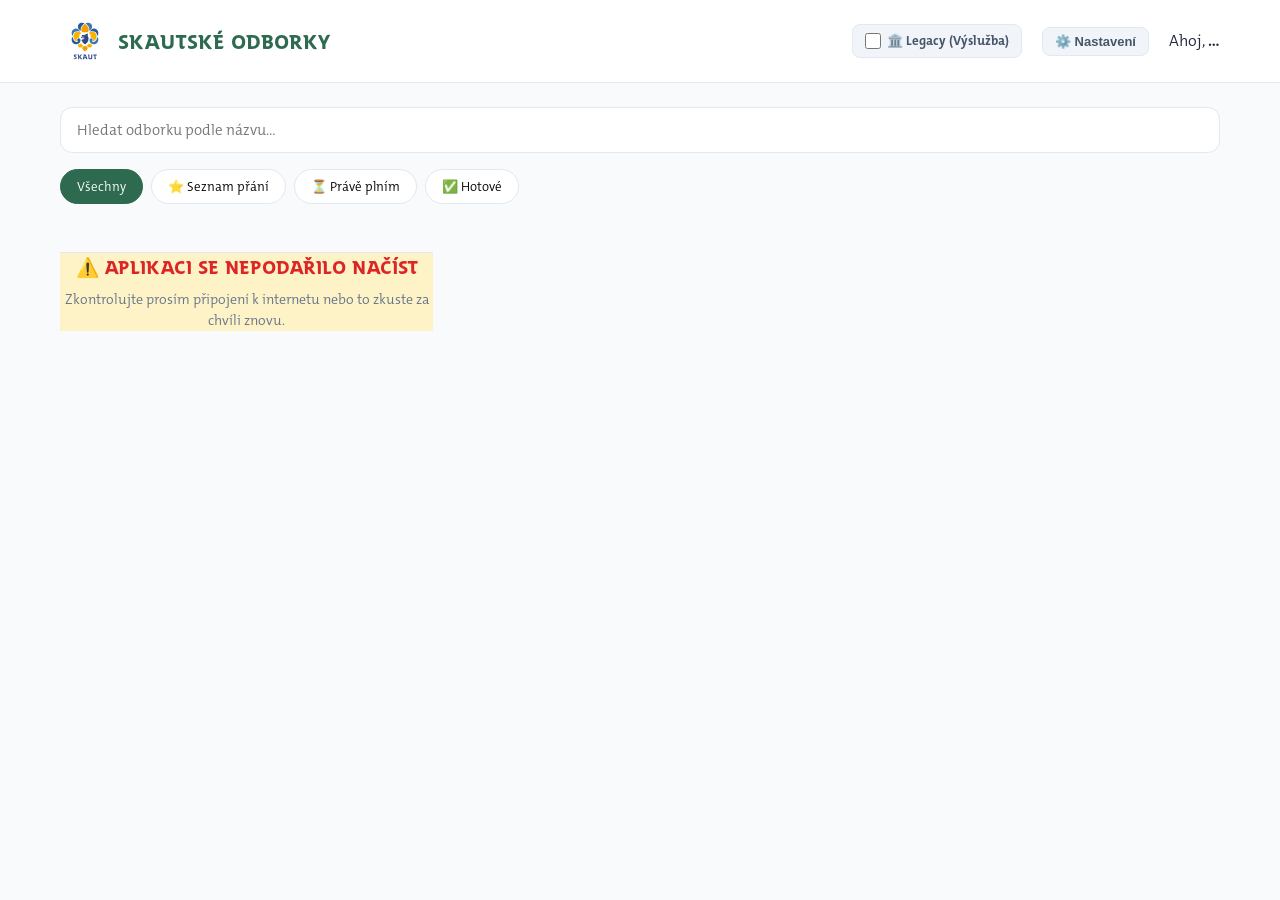
==== commit 2ef13c64: "Zmena fontu a loga v hlavni liste" ====
--- a/aplikace.html
+++ b/aplikace.html
@@ -5,14 +5,13 @@
     <meta name="viewport" content="width=device-width, initial-scale=1.0">
     <title>Skautské odborky - Tracker</title>
     <link rel="stylesheet" href="style.css">
-    <link href="https://fonts.googleapis.com/css2?family=Plus+Jakarta+Sans:wght@400;500;600;700;800&display=swap" rel="stylesheet">
 </head>
 <body>
 
     <header class="navbar">
         <div class="container nav-content">
             <div class="logo">
-                <span class="logo-icon">⚜️</span>
+                <img src="data/ikony/ruzice.svg" alt="Logo skautských odborek" class="logo-icon">
                 <h1>Skautské odborky</h1>
             </div>
             <div class="user-panel">
--- a/style.css
+++ b/style.css
@@ -23,14 +23,53 @@
     --cat-duchovni: #c99a3e;
 }
 
-* { box-sizing: border-box; margin: 0; padding: 0; }
+@font-face {
+    font-family: 'TheMix';
+    src: url('data/fonty/TheMixC5-4_SemiLight.otf') format('opentype');
+    font-weight: 400 800;
+    font-style: normal;
+    font-display: swap;
+}
+
+/* Nastavení pro celou stránku */
+@font-face {
+    font-family: 'TheMix';
+    src: url('data/fonty/TheMixC5-4_SemiLight.otf') format('opentype');
+    font-weight: normal;
+    font-style: normal;
+    font-display: swap;
+}
+@font-face {
+    font-family: 'TheMix';
+    src: url('data/fonty/TheMixC5-7_Bold.otf') format('opentype');
+    font-weight: bold;
+    font-style: normal;
+    font-display: swap;
+}
+@font-face {
+    font-family: 'Nadpis';
+    src: url('data/fonty/skaut-bold-webfont.otf') format('opentype');
+    font-weight: normal;
+    font-style: normal;
+    font-display: swap;
+}
+
+* { 
+    box-sizing: border-box; 
+    margin: 0; 
+    padding: 0; 
+}
 
 body {
-    font-family: 'Plus Jakarta Sans', sans-serif;
+    font-family: 'TheMix', sans-serif;
     background-color: var(--bg-page);
     color: var(--text-main);
     line-height: 1.5;
     transition: background-color 0.35s ease;
+}
+
+h1, h2, h3, h4, h5, h6 {
+    font-family: 'Nadpis', sans-serif;
 }
 
 .container { max-width: 1200px; margin: 0 auto; padding: 0 20px; }
@@ -227,7 +266,12 @@
 .navbar { background-color: var(--bg-card); border-bottom: 1px solid var(--border); padding: 16px 0; position: sticky; top: 0; z-index: 100; }
 .nav-content { display: flex; justify-content: space-between; align-items: center; flex-wrap: wrap; gap: 16px; }
 .logo { display: flex; align-items: center; gap: 8px; }
-.logo-icon { font-size: 24px; }
+.logo-icon {
+    width: 50px;
+    height: 50px;
+    object-fit: contain;
+    flex-shrink: 0;
+}
 .logo h1 { font-size: 20px; font-weight: 700; color: var(--primary); }
 .user-panel { display: flex; align-items: center; gap: 20px; flex-wrap: wrap; }
 
